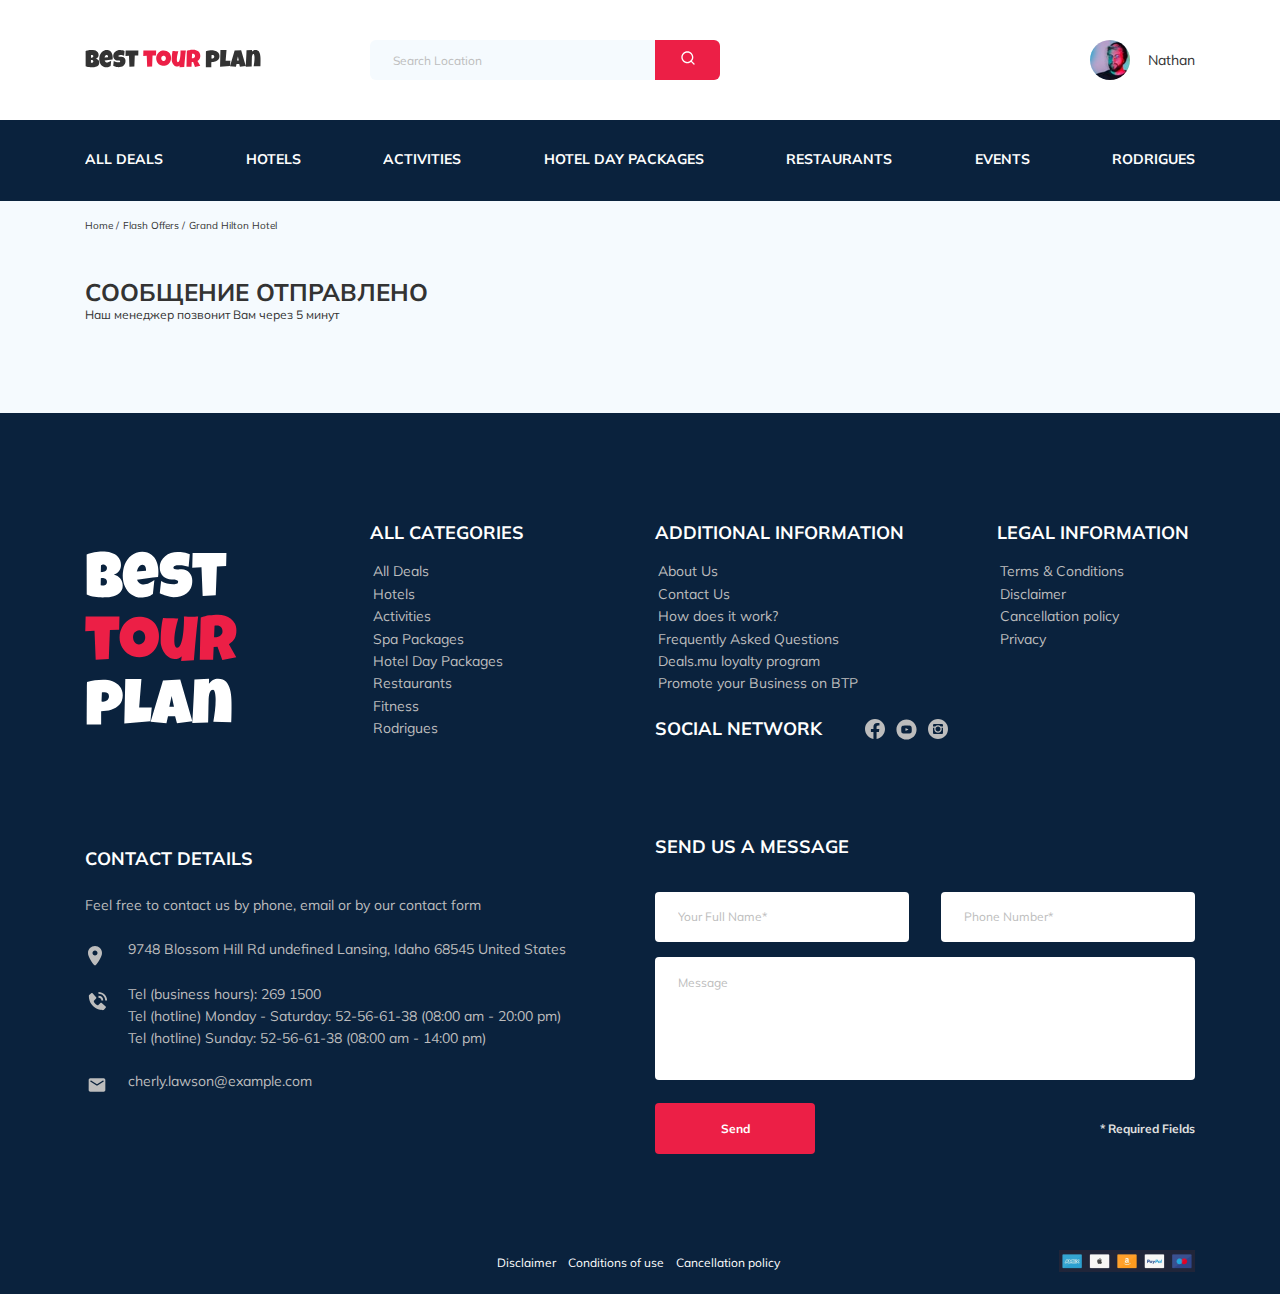
==== thankyou.html @ 739815f3 "fix: send" ====
<!DOCTYPE html>
<html lang="en">
  <head>
    <meta charset="UTF-8" />
    <meta http-equiv="X-UA-Compatible" content="IE=edge" />
    <meta name="viewport" content="width=device-width, initial-scale=1.0" />
    <title>Best Tour Plan - Hotel Booking</title>
    <link rel="shortcut icon" href="favicon.ico" type="image/x-icon" />
    <link rel="icon" href="favicon.ico" type="image/x-icon" />
    <link
      href="https://fonts.googleapis.com/css2?family=Mulish:wght@300;400;600;700&family=Nunito:wght@400;600;800&display=swap"
      rel="stylesheet"
    />
    <link rel="stylesheet" href="css/swiper-bundle.min.css" />
    <link rel="stylesheet" href="css/style.css" />
  </head>
  <body>
    <header class="navbar navbar--mobile--fixed">
      <div class="container">
        <div class="navbar-top">
          <a href="#" class="logo">
            <img src="img/horizontal-logo.svg" alt="Logo: Best Tour Plan" class="logo__image" />
          </a>

          <form action="#" class="search navbar__search navbar__search--mobile--hidden">
            <input type="text" class="search__input" placeholder="Search Location" />
            <button class="search__button">
              <img src="img/search.svg" alt="Icon: search" />
            </button>
          </form>

          <a href="#" class="user navbar__user navbar__user--mobile--hidden">
            <img src="img/user-avatar.jpeg" alt="Avatar: Nathan" class="user__avatar" />
            <span class="user__name">Nathan</span>
          </a>
          <!-- /.user -->
          <button class="menu-button navbar-top__menu-button">
            <span class="menu-button__line"></span>
            <span class="menu-button__line"></span>
            <span class="menu-button__line"></span>
          </button>
        </div>
        <!-- /.navbar-top -->
      </div>
      <!-- /.container -->
      <div class="navbar-button">
        <div class="container">
          <ul class="navbar-menu">
            <li class="navbar-menu__item navbar-menu__item--mobile--visible">
              <a href="#" class="user navbar__user navbar__user--mobile--visible">
                <img src="img/user-avatar.jpeg" alt="Avatar: Nathan" class="user__avatar" />
                <span class="user__name user__name--light">Nathan</span>
              </a>
            </li>
            <li class="navbar-menu__item navbar-menu__item--mobile--visible">
              <form action="#" class="search navbar__search navbar__search--mobile--visible">
                <input type="text" class="search__input" placeholder="Search Location" />
                <button class="search__button">
                  <img src="img/search.svg" alt="Icon: search" />
                </button>
              </form>
            </li>
            <li class="navbar-menu__item navbar-menu__item--link">
              <a href="#" class="navbar-menu__link">All Deals</a>
            </li>
            <li class="navbar-menu__item navbar-menu__item--link">
              <a href="#" class="navbar-menu__link">Hotels</a>
            </li>
            <li class="navbar-menu__item navbar-menu__item--link">
              <a href="#" class="navbar-menu__link">Activities</a>
            </li>
            <li class="navbar-menu__item navbar-menu__item--link">
              <a href="#" class="navbar-menu__link">Hotel Day Packages</a>
            </li>
            <li class="navbar-menu__item navbar-menu__item--link">
              <a href="#" class="navbar-menu__link">Restaurants</a>
            </li>
            <li class="navbar-menu__item navbar-menu__item--link">
              <a href="#" class="navbar-menu__link">Events</a>
            </li>
            <li class="navbar-menu__item navbar-menu__item--link">
              <a href="#" class="navbar-menu__link">Rodrigues</a>
            </li>
          </ul>
          <!-- /.navbar-menu -->
        </div>
        <!-- /.container -->
      </div>
      <!-- /.navbar-button -->
    </header>
    <nav class="breadcrumb">
      <div class="container">
        <ul class="breadcrumb-list">
          <li class="breadcrumb-list__item">
            <a href="#" class="breadcrumb-list__link">Home</a>
          </li>
          <li class="breadcrumb-list__item">
            <a href="#" class="breadcrumb-list__link"> Flash Offers</a>
          </li>
          <li class="breadcrumb-list__item">Grand Hilton Hotel</li>
        </ul>
      </div>
      <!-- /.container -->
    </nav>
    <!-- /.breadcrumb -->
    <section class="hotel">
      <div class="container">
        <div class="hotel-info">
          <div class="hotel-info__text">
            <div class="hotel-wrapper">
              <h1 class="hotel-name hotel-info__name">Сообщение отправлено</h1>
            </div>
            <p class="hotel-description hotel-info__description">Наш менеджер позвонит Вам через 5 минут</p>
          </div>
          <!-- /.hotel-info__text -->
        </div>
        <!-- /.hotel-info -->
      </div>
      <!-- /.container -->
    </section>
    <section class="footer">
      <div class="container">
        <div class="footer-wrapper">
          <img src="img/vertical-logo.svg" alt="Logo: Best Tour Plan" class="logo footer__logo" />
          <div class="footer__list footer__categories">
            <h3 class="footer__title">ALL CATEGORIES</h3>
            <ul class="footer__ul">
              <li class="footer__item"><a href="#" class="footer__link">All Deals</a></li>
              <li class="footer__item"><a href="#" class="footer__link">Hotels</a></li>
              <li class="footer__item"><a href="#" class="footer__link">Activities</a></li>
              <li class="footer__item"><a href="#" class="footer__link">Spa Packages</a></li>
              <li class="footer__item"><a href="#" class="footer__link">Hotel Day Packages</a></li>
              <li class="footer__item"><a href="#" class="footer__link">Restaurants</a></li>
              <li class="footer__item"><a href="#" class="footer__link">Fitness</a></li>
              <li class="footer__item"><a href="#" class="footer__link">Rodrigues</a></li>
            </ul>
          </div>
          <div class="footer__list footer__additional">
            <h3 class="footer__title">ADDITIONAL INFORMATION</h3>
            <ul class="footer__ul">
              <li class="footer__item"><a href="#" class="footer__link">About Us</a></li>
              <li class="footer__item"><a href="#" class="footer__link">Contact Us</a></li>
              <li class="footer__item"><a href="#" class="footer__link">How does it work?</a></li>
              <li class="footer__item"><a href="#" class="footer__link">Frequently Asked Questions</a></li>
              <li class="footer__item"><a href="#" class="footer__link">Deals.mu loyalty program</a></li>
              <li class="footer__item"><a href="#" class="footer__link">Promote your Business on BTP</a></li>
            </ul>
          </div>
          <!-- /.footer__list -->
          <div class="footer__social-network">
            <h3 class="footer__title footer__title--inline">Social Network</h3>
            <div class="footer__social-links">
              <a href="https://ru-ru.facebook.com/" target="_blank" rel="nofollow noopener" class="footer__social-icon"
                ><img src="img/facebook.svg" alt="Icon: facebook"
              /></a>
              <a href="https://www.youtube.com/" target="_blank" rel="nofollow noopener" class="footer__social-icon"
                ><img src="img/youtube.svg" alt="Icon: youtube"
              /></a>
              <a href="https://www.instagram.com/" target="_blank" rel="nofollow noopener" class="footer__social-icon"
                ><img src="img/instagram.svg" alt="Icon: instagram"
              /></a>
            </div>
            <!-- /.footer__social-links -->
          </div>
          <!-- /.footer__social-network -->
          <div class="footer__list footer__legal">
            <h3 class="footer__title">LEGAL INFORMATION</h3>
            <ul class="footer__ul">
              <li class="footer__item"><a href="#" class="footer__link">Terms & Conditions</a></li>
              <li class="footer__item"><a href="#" class="footer__link">Disclaimer</a></li>
              <li class="footer__item"><a href="#" class="footer__link">Cancellation policy</a></li>
              <li class="footer__item"><a href="#" class="footer__link">Privacy</a></li>
            </ul>
          </div>
          <!-- /.footer__list -->
          <div class="footer__contact-details">
            <h3 class="footer__title footer__title--details">Contact Details</h3>
            <p class="footer__text">Feel free to contact us by phone, email or by our contact form</p>
            <ul class="footer__ul">
              <li class="footer__item footer__item--mb-2">
                <div class="footer__icon-wrapper">
                  <img src="img/map-marker.svg" alt="Icon: map" class="footer__icon" />
                </div>
                9748 Blossom Hill Rd undefined Lansing, Idaho 68545 United States
              </li>
              <li class="footer__item footer__item--mb-2">
                <div class="footer__icon-wrapper">
                  <img src="img/contact-phone-call.svg" alt="Icon: contact-phone-call" class="footer__icon" />
                </div>
                Tel (business hours): <a href="tel:2691500" class="footer__contact-link">269 1500</a><br />
                Tel (hotline) Monday - Saturday:
                <a href="tel:52566138" class="footer__contact-link">52&#8209;56&#8209;61&#8209;38 </a
                >(08:00&nbsp;am&nbsp;&#8209;&nbsp;20:00&nbsp;pm)<br />
                Tel (hotline) Sunday: <a href="tel:52566138" class="footer__contact-link">52-56-61-38</a>
                (08:00&nbsp;am&nbsp;&#8209;&nbsp;14:00&nbsp;pm)
              </li>
              <li class="footer__item footer__item--mb-2 footer__item-email">
                <div class="footer__icon-wrapper">
                  <img src="img/email.svg" alt="Icon: email" class="footer__icon" />
                </div>
                <a href="mailto:cherly.lawson@example.com" class="footer__contact-link">cherly.lawson@example.com</a>
              </li>
            </ul>
          </div>
          <!-- /.footer__contact-details -->
          <div class="footer__contact-form">
            <h3 class="footer__title footer__title--mb-3">Send us a message</h3>
            <form action="#" class="footer__form">
              <input type="text" class="input footer__input" placeholder="Your Full Name*" />
              <input type="text" class="input footer__input" placeholder="Phone Number*" />
              <textarea class="footer__message" placeholder="Message"></textarea>
              <div class="footer__block">
                <button class="button footer__button" type="submit">Send</button>
                <span class="footer__info">* Required Fields</span>
              </div>
            </form>
          </div>
          <!-- /.footer__contact-form -->
        </div>
        <!-- /.footer-wrapper -->
        <div class="footer__bar">
          <ul class="footer__bar-list">
            <li class="footer__bar-item"><a href="#" class="footer__bar-link">Disclaimer</a></li>
            <li class="footer__bar-item"><a href="#" class="footer__bar-link">Conditions of use</a></li>
            <li class="footer__bar-item"><a href="#" class="footer__bar-link">Cancellation policy</a></li>
          </ul>
          <div class="footer__pay">
            <img src="img/pay.png" alt="" class="footer__pay-image" />
          </div>
        </div>
        <!-- /.footer__bar -->
      </div>
      <!-- /.container -->
    </section>
    <script src="js/swiper-bundle.min.js"></script>
    <!-- <script src="https://api-maps.yandex.ru/2.1/?lang=en_US"></script> -->
    <script src="js/jquery.min.js"></script>
    <script src="js/parallax.js"></script>
    <script src="js/main.js"></script>
  </body>
</html>
---- css/style.css ----
* {
  box-sizing: border-box;
}

body {
  font-family: 'Mulish', sans-serif;
  background-color: #F5FAFE;
  color: #333333;
}

.container {
  max-width: 1110px;
  margin: auto;
}

img {
  max-width: 100%;
}

button {
  cursor: pointer;
}

input, textarea {
  color: #333333;
}

input::placeholder, textarea::placeholder {
  color: #BDBDBD;
}

/*! normalize.css v8.0.1 | MIT License | github.com/necolas/normalize.css */
/* Document
   ========================================================================== */
/**
 * 1. Correct the line height in all browsers.
 * 2. Prevent adjustments of font size after orientation changes in iOS.
 */
html {
  line-height: 1.15;
  /* 1 */
  -webkit-text-size-adjust: 100%;
  /* 2 */
}

/* Sections
   ========================================================================== */
/**
 * Remove the margin in all browsers.
 */
body {
  margin: 0;
}

/**
 * Render the `main` element consistently in IE.
 */
main {
  display: block;
}

/**
 * Correct the font size and margin on `h1` elements within `section` and
 * `article` contexts in Chrome, Firefox, and Safari.
 */
h1 {
  font-size: 2em;
  margin: 0.67em 0;
}

/* Grouping content
   ========================================================================== */
/**
 * 1. Add the correct box sizing in Firefox.
 * 2. Show the overflow in Edge and IE.
 */
hr {
  box-sizing: content-box;
  /* 1 */
  height: 0;
  /* 1 */
  overflow: visible;
  /* 2 */
}

/**
 * 1. Correct the inheritance and scaling of font size in all browsers.
 * 2. Correct the odd `em` font sizing in all browsers.
 */
pre {
  font-family: monospace, monospace;
  /* 1 */
  font-size: 1em;
  /* 2 */
}

/* Text-level semantics
   ========================================================================== */
/**
 * Remove the gray background on active links in IE 10.
 */
a {
  background-color: transparent;
}

/**
 * 1. Remove the bottom border in Chrome 57-
 * 2. Add the correct text decoration in Chrome, Edge, IE, Opera, and Safari.
 */
abbr[title] {
  border-bottom: none;
  /* 1 */
  text-decoration: underline;
  /* 2 */
  text-decoration: underline dotted;
  /* 2 */
}

/**
 * Add the correct font weight in Chrome, Edge, and Safari.
 */
b,
strong {
  font-weight: bolder;
}

/**
 * 1. Correct the inheritance and scaling of font size in all browsers.
 * 2. Correct the odd `em` font sizing in all browsers.
 */
code,
kbd,
samp {
  font-family: monospace, monospace;
  /* 1 */
  font-size: 1em;
  /* 2 */
}

/**
 * Add the correct font size in all browsers.
 */
small {
  font-size: 80%;
}

/**
 * Prevent `sub` and `sup` elements from affecting the line height in
 * all browsers.
 */
sub,
sup {
  font-size: 75%;
  line-height: 0;
  position: relative;
  vertical-align: baseline;
}

sub {
  bottom: -0.25em;
}

sup {
  top: -0.5em;
}

/* Embedded content
   ========================================================================== */
/**
 * Remove the border on images inside links in IE 10.
 */
img {
  border-style: none;
}

/* Forms
   ========================================================================== */
/**
 * 1. Change the font styles in all browsers.
 * 2. Remove the margin in Firefox and Safari.
 */
button,
input,
optgroup,
select,
textarea {
  font-family: inherit;
  /* 1 */
  font-size: 100%;
  /* 1 */
  line-height: 1.15;
  /* 1 */
  margin: 0;
  /* 2 */
}

/**
 * Show the overflow in IE.
 * 1. Show the overflow in Edge.
 */
button,
input {
  /* 1 */
  overflow: visible;
}

/**
 * Remove the inheritance of text transform in Edge, Firefox, and IE.
 * 1. Remove the inheritance of text transform in Firefox.
 */
button,
select {
  /* 1 */
  text-transform: none;
}

/**
 * Correct the inability to style clickable types in iOS and Safari.
 */
button,
[type="button"],
[type="reset"],
[type="submit"] {
  -webkit-appearance: button;
}

/**
 * Remove the inner border and padding in Firefox.
 */
button::-moz-focus-inner,
[type="button"]::-moz-focus-inner,
[type="reset"]::-moz-focus-inner,
[type="submit"]::-moz-focus-inner {
  border-style: none;
  padding: 0;
}

/**
 * Restore the focus styles unset by the previous rule.
 */
button:-moz-focusring,
[type="button"]:-moz-focusring,
[type="reset"]:-moz-focusring,
[type="submit"]:-moz-focusring {
  outline: 1px dotted ButtonText;
}

/**
 * Correct the padding in Firefox.
 */
fieldset {
  padding: 0.35em 0.75em 0.625em;
}

/**
 * 1. Correct the text wrapping in Edge and IE.
 * 2. Correct the color inheritance from `fieldset` elements in IE.
 * 3. Remove the padding so developers are not caught out when they zero out
 *    `fieldset` elements in all browsers.
 */
legend {
  box-sizing: border-box;
  /* 1 */
  color: inherit;
  /* 2 */
  display: table;
  /* 1 */
  max-width: 100%;
  /* 1 */
  padding: 0;
  /* 3 */
  white-space: normal;
  /* 1 */
}

/**
 * Add the correct vertical alignment in Chrome, Firefox, and Opera.
 */
progress {
  vertical-align: baseline;
}

/**
 * Remove the default vertical scrollbar in IE 10+.
 */
textarea {
  overflow: auto;
}

/**
 * 1. Add the correct box sizing in IE 10.
 * 2. Remove the padding in IE 10.
 */
[type="checkbox"],
[type="radio"] {
  box-sizing: border-box;
  /* 1 */
  padding: 0;
  /* 2 */
}

/**
 * Correct the cursor style of increment and decrement buttons in Chrome.
 */
[type="number"]::-webkit-inner-spin-button,
[type="number"]::-webkit-outer-spin-button {
  height: auto;
}

/**
 * 1. Correct the odd appearance in Chrome and Safari.
 * 2. Correct the outline style in Safari.
 */
[type="search"] {
  -webkit-appearance: textfield;
  /* 1 */
  outline-offset: -2px;
  /* 2 */
}

/**
 * Remove the inner padding in Chrome and Safari on macOS.
 */
[type="search"]::-webkit-search-decoration {
  -webkit-appearance: none;
}

/**
 * 1. Correct the inability to style clickable types in iOS and Safari.
 * 2. Change font properties to `inherit` in Safari.
 */
::-webkit-file-upload-button {
  -webkit-appearance: button;
  /* 1 */
  font: inherit;
  /* 2 */
}

/* Interactive
   ========================================================================== */
/*
 * Add the correct display in Edge, IE 10+, and Firefox.
 */
details {
  display: block;
}

/*
 * Add the correct display in all browsers.
 */
summary {
  display: list-item;
}

/* Misc
   ========================================================================== */
/**
 * Add the correct display in IE 10+.
 */
template {
  display: none;
}

/**
 * Add the correct display in IE 10.
 */
[hidden] {
  display: none;
}

.navbar {
  background-color: #ffffff;
}

.navbar-top {
  display: flex;
  align-items: center;
  justify-content: space-between;
  padding-top: 40px;
  padding-bottom: 40px;
}

.navbar-top__menu-button {
  display: none;
}

.navbar__search {
  margin-right: auto;
  margin-left: 108px;
}

.navbar-button {
  background-color: #0A223D;
}

.navbar-menu {
  list-style-type: none;
  margin: 0;
  padding: 31px 0;
  display: flex;
  align-items: center;
  justify-content: space-between;
  color: #fff;
}

.navbar-menu__link {
  position: relative;
  color: inherit;
  text-decoration: none;
  text-transform: uppercase;
  font-size: 14px;
  line-height: 18px;
  font-weight: 700;
}

.navbar-menu__item--mobile--visible {
  display: none;
}

.logo {
  width: 177px;
}

.search {
  display: flex;
  position: relative;
  overflow: hidden;
  border-radius: 6px;
  height: 40px;
}

.search__input {
  width: 350px;
  height: 100%;
  padding-left: 23px;
  padding-right: 75px;
  background-color: #F5FAFE;
  border: none;
  font-size: 12px;
  line-height: 15px;
  outline: none;
}

.search__button {
  position: absolute;
  top: 0;
  right: 0;
  width: 65px;
  height: 100%;
  border: none;
  background-color: #EC1F46;
  cursor: pointer;
}

.user {
  display: flex;
  align-items: center;
  text-decoration: none;
}

.user__avatar {
  width: 40px;
  height: 40px;
  border-radius: 50%;
  object-fit: cover;
}

.user__name {
  margin-left: 18px;
  font-size: 14px;
  line-height: 18px;
  color: #333333;
}

.navbar__user--mobile--visible, .navbar__search--mobile--visible {
  display: none;
}

.breadcrumb-list {
  display: flex;
  align-items: center;
  padding: 18px 0;
  margin: 0;
  list-style: none;
}

.breadcrumb-list__item {
  font-size: 10px;
  line-height: 13px;
  font-weight: 400;
}

.breadcrumb-list__item:not(:last-child)::after {
  content: '/';
  margin-right: 4px;
}

.breadcrumb-list__link {
  text-decoration: none;
  color: inherit;
}

.hotel {
  padding-top: 23px;
  padding-bottom: 71px;
}

.hotel-info {
  display: flex;
  align-items: center;
  justify-content: space-between;
  padding-bottom: 20px;
}

.hotel-info__offer {
  margin-left: 14px;
  margin-top: 4px;
}

.hotel-info__name {
  margin-top: 4px;
  margin-bottom: 0;
}

.hotel-info__description {
  margin: 0;
}

.hotel-name {
  font-size: 24px;
  font-weight: 700;
  line-height: 30px;
  text-transform: uppercase;
}

.hotel-wrapper {
  display: flex;
  flex-wrap: wrap;
  align-items: center;
}

.hotel-description {
  font-size: 12px;
  font-weight: 400;
  line-height: 15px;
}

.hotel__slider {
  margin-left: 0;
  margin-right: 30px;
}

.hotel-slider {
  width: 728px;
  height: 450px;
  position: relative;
  border-radius: 8px;
}

.hotel-slider::after {
  content: '';
  position: absolute;
  width: 100%;
  height: 100%;
  top: 0;
  right: 0;
  bottom: 0;
  left: 0;
  background: linear-gradient(180deg, rgba(0, 122, 223, 0.48) 0%, rgba(255, 255, 255, 0.128) 100%);
  z-index: 10;
}

.hotel-slider__img {
  width: 100%;
  height: 100%;
  object-fit: cover;
}

.hotel-slider__button {
  position: absolute;
  top: 50%;
  transform: translateY(-50%);
  z-index: 99;
  width: 30px;
  height: 30px;
  border: none;
  outline: none;
  background-repeat: no-repeat;
  background-position: center;
  background-size: 10px;
  background-color: transparent;
}

.hotel-slider__button--next {
  right: 18px;
  background-image: url(../img/arrow-next.svg);
}

.hotel-slider__button--prev {
  left: 16px;
  background-image: url(../img/arrow-prev.svg);
}

.hotel-grid {
  display: flex;
  justify-content: space-between;
}

.hotel-right {
  display: flex;
  flex-direction: column;
  justify-content: space-between;
}

.stars {
  flex-basis: 100%;
  display: flex;
  justify-content: flex-start;
}

.stars__img {
  margin: 0 1px;
}

.offer {
  font-size: 10px;
  font-weight: 600;
  line-height: 13px;
  padding: 4px 9px;
  background-color: #EC1F46;
  color: #fff;
  border-radius: 3px;
}

.rating {
  max-width: 65px;
  min-height: 45px;
  text-align: center;
  color: #fff;
  background-color: #EC1F46;
  border-radius: 4px;
}

.rating__text {
  font-size: 8px;
  font-weight: 600;
  line-height: 10px;
}

.rating__counter {
  font-size: 14px;
  font-weight: 700;
  line-height: 18px;
}

.rating__counter-mini {
  font-size: 10px;
  line-height: 13px;
}

.booking {
  background-color: #0A223D;
  color: #fff;
  font-family: 'Nunito', sans-serif;
  border-radius: 8px;
  width: 350px;
  min-height: 210px;
  padding: 31px 29px 26px 26px;
}

.booking__info {
  display: flex;
  justify-content: space-between;
  margin-bottom: 6px;
}

.booking__price {
  display: flex;
  flex-direction: column;
}

.booking__start {
  font-weight: 400;
  font-size: 10px;
  line-height: 14px;
}

.booking__pricetag {
  font-weight: 800;
  font-size: 24px;
  line-height: 31px;
}

.booking__per-room {
  font-weight: 400;
  font-size: 12px;
  line-height: 17px;
}

.booking__room {
  margin-top: 5px;
}

.booking__text {
  display: flex;
  align-items: center;
  justify-content: space-between;
  margin-bottom: 8px;
  font-weight: 400;
  font-size: 12px;
  line-height: 16px;
}

.booking__description {
  margin-left: 9px;
}

.booking__call-center {
  display: flex;
  align-items: center;
  justify-content: space-between;
  margin-bottom: 17px;
}

.booking__heading {
  font-weight: 600;
  font-size: 18px;
  line-height: 25px;
}

.booking__number {
  display: flex;
  align-items: center;
  justify-content: space-between;
  text-decoration: none;
  color: inherit;
  font-weight: 600;
  font-size: 18px;
  line-height: 25px;
}

.booking__num {
  margin-left: 8px;
}

.booking__button {
  width: 100%;
  min-height: 45px;
  font-weight: 600;
  font-size: 14px;
  line-height: 19px;
  border-radius: 4px;
  background-color: #EC1F46;
  border: none;
  color: #fff;
  cursor: pointer;
}

.map {
  width: 347px;
  height: 213px;
  border-radius: 10px;
  overflow: hidden;
}

.packages {
  padding: 40px 0 70px 0;
}

.packages__title {
  font-weight: 700;
  font-size: 36px;
  line-height: 45px;
  text-align: center;
  text-transform: uppercase;
  margin-top: 0;
  margin-bottom: 66px;
}

.grid-container {
  display: grid;
  grid-gap: 30px;
  grid-template-columns: repeat(3, 1fr);
}

.packages-card {
  position: relative;
  background-color: #0A223D;
  color: #fff;
  border-radius: 8px;
  overflow: hidden;
  max-height: 500px;
}

.packages-card--first {
  grid-column: span 2;
  display: flex;
}

.packages-card__offer {
  position: absolute;
  top: 27px;
  left: 0;
  font-weight: 600;
  font-size: 12px;
  line-height: 15px;
  background-color: #EC1F46;
  padding: 8px 22px 7px 11px;
  border-top-left-radius: 0;
  border-bottom-left-radius: 0;
  border-top-right-radius: 4px;
  border-bottom-right-radius: 4px;
}

.packages-card__offer--text {
  font-size: 8px;
  line-height: 10px;
  padding: 4px 9px;
}

.packages-card__picture--first {
  width: 50%;
  flex-shrink: 0;
}

.packages-card__image {
  width: 100%;
  height: 250px;
  object-fit: cover;
}

.packages-card__image--first {
  height: 100%;
}

.reserve {
  padding: 29px 21px 25px 32px;
}

.reserve--first {
  padding: 40px 21px 30px 44px;
}

.reserve__rating {
  display: table;
}

.reserve__title {
  font-weight: 700;
  font-size: 18px;
  line-height: 23px;
}

.reserve__info {
  font-weight: 400;
  font-size: 14px;
  line-height: 160.6%;
  margin-top: 26px;
  margin-bottom: 41px;
  max-height: 165px;
  overflow-y: auto;
}

.reserve__text {
  margin-top: 17px;
}

.reserve__place {
  margin-bottom: 8px;
}

.reserve__description {
  font-weight: 400;
  font-size: 12px;
  line-height: 15px;
  margin-left: 12px;
}

.reserve__order {
  display: flex;
  justify-content: space-between;
  margin-top: 24px;
}

.reserve__order--first {
  margin-top: 37px;
}

.reserve__price {
  display: flex;
  flex-direction: column;
}

.reserve__price-old {
  font-weight: 400;
  font-size: 14px;
  line-height: 18px;
  text-decoration: line-through;
  margin-bottom: 5px;
}

.reserve__price-new {
  font-weight: 700;
  font-size: 24px;
  line-height: 30px;
}

.reserve__button {
  font-family: 'Nunito', sans-serif;
  font-weight: 600;
  font-size: 14px;
  line-height: 19px;
  color: #fff;
  padding: 11px 27px 10px 26px;
  border: none;
  background-color: #EC1F46;
  border-radius: 4px;
  margin-top: 18px;
}

.rating-img {
  margin: 1px;
}

.newsletter {
  position: relative;
  padding: 80px 0 66px 0;
  min-height: 260px;
  background-repeat: no-repeat;
  background-size: cover;
}

.newsletter:before {
  content: '';
  position: absolute;
  top: 0;
  left: 0;
  right: 0;
  bottom: 0;
  width: 100%;
  height: 100%;
  background-color: rgba(10, 34, 61, 0.8);
}

.newsletter-wrapper {
  position: relative;
  display: flex;
  align-items: center;
  justify-content: space-between;
  max-width: 731px;
  margin: auto;
}

.newsletter-title {
  display: flex;
  flex-direction: column;
  color: #fff;
  font-weight: 300;
  font-size: 24px;
  line-height: 30px;
}

.newsletter-title__strong {
  font-weight: 600;
  font-size: 36px;
  line-height: 45px;
  text-transform: uppercase;
}

.subscribe {
  position: relative;
  min-width: 350px;
  height: 55px;
  border-radius: 4px;
  overflow: hidden;
}

.subscribe__input {
  position: absolute;
  width: 100%;
  height: 100%;
  border: none;
  padding-left: 33px;
  padding-right: 75px;
  font-weight: 300;
  font-size: 14px;
  line-height: 18px;
}

.subscribe__button {
  position: absolute;
  min-width: 65px;
  right: 0;
  top: 0;
  height: 100%;
  border: none;
  background-color: #EC1F46;
  color: #fff;
  font-weight: bold;
  font-size: 12px;
  line-height: 15px;
}

.reviews {
  padding: 40px 0 70px 0;
}

.reviews__title {
  font-weight: 700;
  font-size: 36px;
  line-height: 45px;
  text-align: center;
  text-transform: uppercase;
  margin-top: 0;
  margin-bottom: 70px;
}

.reviews-slider__item {
  position: relative;
  display: flex;
  flex-direction: column;
  align-items: center;
  max-width: 730px;
  margin: 45px auto 0;
  background-color: #fff;
  border-radius: 8px;
  padding: 0 60px 30px 64px;
}

.reviews-slider__item::before {
  content: '';
  position: absolute;
  left: 64px;
  top: 13px;
  width: 70px;
  height: 47px;
  background-image: url(../img/quote-left.svg);
  background-repeat: no-repeat;
}

.reviews-slider__item::after {
  content: '';
  position: absolute;
  right: 60px;
  top: 118px;
  width: 70px;
  height: 47px;
  background-image: url(../img/quote-right.svg);
  background-repeat: no-repeat;
}

.reviews-slider__button {
  position: absolute;
  top: 46%;
  transform: translateY(-50%);
  width: 30px;
  height: 30px;
  background-repeat: no-repeat;
  background-size: 32px;
  background-position: center;
  border: none;
  outline: none;
  background-color: transparent;
  cursor: pointer;
  z-index: 99;
}

.reviews-slider__button--prev {
  background-image: url(../img/arrow-prev-secondary.svg);
  left: 18px;
}

.reviews-slider__button--next {
  background-image: url(../img/arrow-next-secondary.svg);
  right: 18px;
}

.reviews-slider__profile {
  display: flex;
  flex-direction: column;
  align-items: center;
  margin-top: -45px;
  margin-bottom: 32px;
}

.reviews-slider__avatar {
  width: 90px;
  height: 90px;
  border-radius: 50%;
  object-fit: cover;
}

.reviews-slider__username {
  font-weight: 700;
  font-size: 12px;
  line-height: 15px;
  color: #EC1F46;
  margin-top: 10px;
  margin-bottom: 10px;
}

.reviews-slider__date {
  font-size: 10px;
  line-height: 13px;
  color: #000;
  margin-bottom: 4px;
}

.reviews-slider__text {
  max-height: 120px;
  max-width: 537px;
  font-size: 12px;
  line-height: 160%;
  text-align: justify;
  margin: auto;
  overflow-y: auto;
}

.reviews-slider__rating {
  display: flex;
  align-items: center;
}

.reviews .rating-img {
  margin: 0 1px;
}

.activities {
  padding: 40px 0 98px 0;
}

.activities__title {
  font-weight: 700;
  font-size: 24px;
  line-height: 30px;
  text-transform: uppercase;
  color: #000000;
  margin-bottom: 57px;
}

.activities-wrapper {
  display: flex;
  justify-content: space-between;
}

.card {
  position: relative;
  display: flex;
  flex-direction: column;
  align-items: flex-start;
  padding: 24px 26px;
  width: 255px;
  height: 255px;
  border-radius: 6px;
  overflow: hidden;
}

.card::before {
  content: '';
  position: absolute;
  left: 0;
  right: 0;
  top: 0;
  bottom: 0;
  background: linear-gradient(179.83deg, rgba(196, 196, 196, 0) 35.34%, #0A223D 99.85%);
  z-index: -1;
}

.card__image {
  position: absolute;
  left: 0;
  right: 0;
  top: 0;
  bottom: 0;
  width: 100%;
  height: 100%;
  object-fit: cover;
  z-index: -2;
}

.card__title {
  max-width: 200px;
  margin-top: auto;
  margin-bottom: 18px;
  font-weight: 700;
  font-size: 16px;
  line-height: 20px;
  color: #fff;
}

.card__button {
  font-family: 'Nunito', sans-serif;
  font-weight: 600;
  font-size: 12px;
  line-height: 16px;
  color: #fff;
  padding: 7px 22px;
  border: none;
  background-color: #EC1F46;
  border-radius: 4px;
}

.footer {
  background-color: #0A223D;
  color: #fff;
  padding-top: 108px;
  padding-bottom: 12px;
}

.footer-wrapper {
  display: grid;
  grid-template-columns: repeat(4, minmax(min-content, 1fr));
  grid-column-gap: 30px;
  grid-row-gap: 20px;
  grid-auto-rows: minmax(40px, min-content);
  align-items: start;
}

.footer__logo {
  width: 152px;
  align-self: center;
  grid-row: 1 / 3;
}

.footer__categories {
  grid-row: 1 / 4;
}

.footer__social-links {
  display: flex;
  align-items: center;
  min-width: 83px;
  justify-content: space-between;
  margin-top: 2px;
}

.footer__social-network {
  display: flex;
  align-items: start;
  grid-row: 2 / 4;
  grid-column: span 2;
  margin-top: 2px;
}

.footer__legal {
  justify-self: end;
  margin-right: 6px;
}

.footer__contact-details {
  grid-column: span 2;
  margin-top: 12px;
}

.footer__contact-form {
  grid-column: span 2;
}

.footer__form {
  display: flex;
  align-items: baseline;
  justify-content: space-between;
  flex-wrap: wrap;
}

.footer__title {
  font-weight: 700;
  font-size: 18px;
  line-height: 23px;
  text-transform: uppercase;
  margin: 0 0 16px 0;
}

.footer__title--inline {
  margin: 0 43px 0 0;
}

.footer__title--mb-3 {
  margin-bottom: 34px;
}

.footer__title--details {
  margin-bottom: 24px;
}

.footer__ul {
  padding: 0;
  margin: 0;
  list-style: none;
  margin-left: 3px;
}

.footer__item {
  display: flex;
  align-items: flex-start;
  font-weight: 400;
  font-size: 14px;
  line-height: 160%;
  color: #bdbdbd;
}

.footer__item--mb-2 {
  margin-bottom: 10px;
}

.footer__item-email {
  position: relative;
  top: 10px;
}

.footer__icon {
  margin-top: 3px;
}

.footer__icon-wrapper {
  min-width: 40px;
  margin-top: 5px;
}

.footer__text {
  font-weight: 400;
  font-size: 14px;
  line-height: 160%;
  color: #bdbdbd;
  margin-bottom: 22px;
}

.footer__link {
  text-decoration: none;
  color: #bdbdbd;
}

.footer__contact-link {
  display: contents;
  text-decoration: none;
  color: inherit;
}

.footer__input {
  font-weight: 400;
  font-size: 12px;
  line-height: 15px;
  background-color: #fff;
  border-radius: 4px;
  border: none;
  padding: 0 23px;
  height: 50px;
  margin-bottom: 15px;
  flex-basis: 47%;
  outline: none;
}

.footer__message {
  font-weight: 400;
  font-size: 12px;
  line-height: 15px;
  background-color: #fff;
  border-radius: 4px;
  flex-basis: 100%;
  min-height: 123px;
  overflow-y: auto;
  resize: none;
  padding: 18px 23px;
  border: none;
  outline: none;
  margin-bottom: 23px;
}

.footer__block {
  display: flex;
  justify-content: space-between;
  align-items: center;
  width: 100%;
}

.footer__button {
  min-width: 160px;
  min-height: 50px;
  padding: 18px;
  font-weight: 700;
  font-size: 12px;
  line-height: 15px;
  color: #fff;
  background-color: #EC1F46;
  border-radius: 4px;
  border: none;
}

.footer__info {
  font-weight: 700;
  font-size: 12px;
  line-height: 15px;
  color: #E0E0E0;
}

.footer__bar {
  display: flex;
  align-items: center;
  justify-content: flex-end;
  margin-top: 89px;
}

.footer__bar-list {
  display: flex;
  list-style: none;
  font-weight: 400;
  font-size: 12px;
  line-height: 15px;
  margin-right: 273px;
  padding: 0;
}

.footer__bar-item {
  padding: 0 6px;
}

.footer__bar-item:first-child {
  padding-left: 0;
}

.footer__bar-link {
  text-decoration: none;
  color: #fff;
}

.footer__pay-image {
  width: 100%;
  height: 100%;
  object-fit: cover;
}

@media (max-width: 1200px) {
  .container {
    max-width: 960px;
  }
  .hotel-slider {
    width: 600px;
  }
  .card {
    width: 230px;
    height: 230px;
  }
  .packages-card__picture--first {
    max-height: 510px;
  }
  .footer__input {
    flex-basis: 100%;
  }
}

@media (max-width: 992px) {
  .container,
  .newsletter-wrapper {
    max-width: 700px;
  }
  .logo {
    width: 132px;
  }
  .navbar-top {
    padding-top: 30px;
    padding-bottom: 30px;
  }
  .navbar__search {
    margin-right: auto;
    margin-left: 48px;
  }
  .navbar-menu {
    padding-top: 19px;
    padding-bottom: 22px;
    margin-right: 14px;
    margin-left: 14px;
  }
  .navbar-menu__link {
    font-size: 12px;
    line-height: 15px;
  }
  .search__input {
    width: 340px;
  }
  .hotel {
    padding-top: 25px;
    padding-bottom: 58px;
  }
  .hotel-grid {
    flex-direction: column;
  }
  .hotel-slider {
    width: 100%;
    margin-bottom: 30px;
  }
  .hotel-right {
    flex-direction: row;
  }
  .booking {
    width: 340px;
    padding-right: 22px;
    padding-left: 23px;
  }
  .booking__room {
    margin-top: 2px;
  }
  .map {
    width: 340px;
  }
  .packages {
    padding-top: 40px;
  }
  .packages__title {
    font-size: 30px;
    line-height: 38px;
    margin-bottom: 50px;
  }
  .newsletter {
    padding: 73px 0 72px 0;
  }
  .reviews {
    padding-top: 40px;
  }
  .reviews__title {
    font-size: 30px;
    line-height: 38px;
    margin-bottom: 50px;
  }
  .reviews-slider__item {
    max-width: 580px;
  }
  .reviews-slider__button {
    top: 50%;
  }
  .reviews-slider__button--prev {
    left: 0;
  }
  .reviews-slider__button--next {
    right: 0;
  }
  .reviews-slider__text {
    max-height: 134px;
    overflow-y: auto;
  }
  .activities {
    padding-top: 30px;
    padding-bottom: 50px;
  }
  .activities-wrapper {
    flex-wrap: wrap;
  }
  .activities__card {
    margin-bottom: 20px;
  }
  .card {
    width: 339px;
    height: 255px;
  }
  .grid-container {
    grid-template-columns: repeat(2, 1fr);
  }
  .footer {
    padding-top: 72px;
    padding-bottom: 20px;
  }
  .footer-wrapper {
    grid-template-columns: 172px 287px 53px minmax(min-content, 1fr);
    grid-row-gap: 49px;
    grid-column-gap: 13px;
  }
  .footer__input {
    flex-basis: 47%;
  }
  .footer__logo {
    width: 96px;
    grid-row: 1 / 2;
    grid-column: 1;
  }
  .footer__social-network {
    grid-row: 1 /2;
    grid-column: span 2;
    align-self: center;
    margin-top: 15px;
    margin-left: 3px;
  }
  .footer__categories {
    grid-row: 2 / 3;
    grid-column: 1;
  }
  .footer__legal {
    grid-column: span 2;
    margin-left: 6px;
    margin-right: 0;
  }
  .footer__additional {
    grid-column: 2;
    margin-left: 15px;
  }
  .footer__contact-details {
    grid-row: 3;
    grid-column: span 5;
    margin-top: 13px;
  }
  .footer__contact-form {
    grid-row: 4;
    grid-column: span 3;
  }
  .footer__title--details {
    margin-bottom: 23px;
  }
  .footer__item--mb-2 {
    margin-bottom: 15px;
    margin-left: 4px;
  }
  .footer__item-email {
    position: relative;
    top: 5px;
  }
  .footer__icon {
    margin-top: 5px;
  }
  .footer__icon-wrapper {
    margin-top: 0;
  }
  .footer__message {
    margin-bottom: 22px;
  }
  .footer__bar {
    justify-content: space-between;
    margin-top: 50px;
  }
  .footer__bar-list {
    margin-right: 0;
  }
}

@media (max-width: 767px) {
  .container {
    max-width: 576px;
    width: 92%;
  }
  body {
    padding-top: 78px;
  }
  .navbar--mobile--fixed {
    position: fixed;
    left: 0;
    top: 0;
    right: 0;
    z-index: 99;
  }
  .navbar__user--mobile--hidden, .navbar__search--mobile--hidden {
    display: none;
  }
  .navbar__user--mobile--visible, .navbar__search--mobile--visible {
    display: flex;
  }
  .navbar__user {
    flex-direction: column;
    justify-content: center;
  }
  .navbar-button {
    display: none;
    position: fixed;
    left: 0;
    right: 0;
    bottom: 0;
    top: 78px;
    padding-top: 30px;
  }
  .navbar-button--visible {
    display: block;
    overflow-y: scroll;
  }
  .navbar-menu {
    flex-direction: column;
    max-height: 470px;
  }
  .navbar-menu__item {
    margin-bottom: 20px;
  }
  .navbar-menu__item--mobile--visible {
    display: block;
  }
  .navbar-top__menu-button {
    display: flex;
    margin-top: 4px;
  }
  .menu-button {
    display: flex;
    width: 16px;
    height: 11px;
    padding: 0;
    align-items: center;
    justify-content: space-between;
    flex-direction: column;
    border: none;
    background-color: #fff;
    cursor: pointer;
  }
  .menu-button__line {
    width: 16px;
    height: 1px;
    background-color: #333333;
  }
  .user__name {
    margin-bottom: 11px;
  }
  .user__name--light {
    color: #fff;
    margin-left: 0;
    margin-top: 10px;
  }
  .stars {
    flex-basis: auto;
  }
  .hotel-name {
    flex-basis: 100%;
  }
  .hotel-wrapper {
    justify-content: space-between;
  }
  .hotel-info__text {
    width: 100%;
  }
  .hotel-info__name {
    margin-top: 10px;
    margin-bottom: 0;
  }
  .hotel-info__rating {
    display: none;
  }
  .hotel-info__offer {
    order: -1;
    margin-left: 0;
  }
  .hotel-slider {
    height: 350px;
  }
  .hotel-right {
    flex-direction: column;
    min-height: 450px;
  }
  .booking {
    width: 100%;
  }
  .map {
    width: 100%;
  }
  .map__iframe {
    width: 100%;
  }
  .grid-container {
    grid-template-columns: repeat(1, 1fr);
  }
  .packages-card {
    width: 100%;
    min-height: 760px;
  }
  .packages-card--first {
    grid-column: 1;
    display: flex;
    flex-direction: column;
    height: 100%;
    min-height: 943px;
  }
  .packages-card__picture--first {
    width: 100%;
  }
  .packages-card__image {
    height: 500px;
  }
  .newsletter-wrapper {
    max-width: 576px;
    width: 92%;
    flex-direction: column;
    align-items: flex-start;
  }
  .reviews-slider__item {
    padding: 0 30px 30px;
  }
  .reviews-slider__item::after, .reviews-slider__item::before {
    display: none;
  }
  .reviews-slider__button {
    top: 32px;
  }
  .reviews-slider__button--prev {
    left: 50%;
    margin-left: -65px;
    transform: translate(-50%, 0);
  }
  .reviews-slider__button--next {
    right: 50%;
    margin-right: -65px;
    transform: translate(50%, 0);
  }
  .card {
    width: 49%;
    height: 255px;
  }
  .footer-wrapper {
    grid-template-columns: 1fr;
  }
  .footer__logo {
    grid-row: 1;
    grid-column: 1;
  }
  .footer__social-network {
    grid-row: 2;
    grid-column: 1;
  }
  .footer__additional {
    grid-row: 4;
    grid-column: 1;
    margin-left: 0;
  }
  .footer__categories {
    grid-row: 5;
    grid-column: 1;
  }
  .footer__legal {
    justify-self: start;
    grid-row: 3;
    grid-column: 1;
    margin-left: 0;
  }
  .footer__contact-details {
    grid-row: 6;
    grid-column: 1;
  }
  .footer__contact-form {
    grid-row: 7;
    grid-column: 1;
  }
  .footer__input {
    flex-basis: 100%;
  }
}

@media (max-width: 576px) {
  .logo {
    width: 99px;
  }
  .packages {
    padding: 35px 0 60px 0;
  }
  .packages__title {
    font-size: 24px;
    margin-bottom: 30px;
  }
  .packages-card {
    min-height: 688px;
  }
  .packages-card--first {
    min-height: 890px;
  }
  .packages-card__image {
    height: 430px;
  }
  .reviews__title {
    font-size: 24px;
  }
  .reviews-slider__text {
    max-height: 145px;
    overflow-y: auto;
  }
}

@media (max-width: 480px) {
  .container {
    max-width: 88%;
  }
  .navbar-button {
    top: 70px;
    padding-top: 20px;
  }
  .navbar-menu {
    min-height: 360px;
    padding-top: 11px;
  }
  .navbar-menu__item--link {
    margin-bottom: 16px;
  }
  .navbar__search {
    width: 245px;
    margin-left: 0px;
    margin-bottom: 17px;
  }
  .navbar-top {
    padding-top: 22px;
    padding-bottom: 30px;
  }
  .user__name {
    margin-bottom: 7px;
  }
  .breadcrumb-list {
    padding-top: 26px;
    padding-bottom: 15px;
  }
  .hotel {
    padding-top: 2px;
    padding-bottom: 44px;
  }
  .hotel-info {
    padding-bottom: 39px;
  }
  .hotel-info__stars {
    margin-top: 5px;
    margin-right: 15px;
  }
  .hotel-info__offer {
    margin-top: 6px;
    margin-left: 2px;
  }
  .hotel-slider {
    height: 179px;
    margin-bottom: 20px;
  }
  .hotel-right {
    min-height: 400px;
  }
  .booking {
    padding-top: 29px;
  }
  .booking__pricetag {
    line-height: 35px;
  }
  .booking__per-room {
    line-height: 9px;
  }
  .booking__room {
    margin-top: 4px;
  }
  .booking__call-center {
    margin-top: 12px;
    margin-bottom: 17px;
  }
  .booking__number {
    margin-right: 5px;
  }
  .map {
    height: 173px;
  }
  .packages-card {
    min-height: 605px;
  }
  .packages-card--first {
    min-height: 833px;
  }
  .packages-card__image {
    height: 350px;
  }
  .reserve__info {
    max-height: 230px;
    overflow-y: auto;
  }
  .reserve__price-new {
    font-size: 20px;
  }
  .newsletter {
    padding-top: 59px;
    padding-bottom: 83px;
  }
  .newsletter__wrapper {
    margin-left: 20px;
  }
  .newsletter-title {
    font-size: 20px;
    line-height: 25px;
  }
  .newsletter-title__strong {
    font-size: 30px;
    line-height: 46px;
  }
  .subscribe {
    min-width: 280px;
    margin-top: 18px;
  }
  .subscribe__input {
    padding-left: 19px;
  }
  .reviews {
    padding-top: 40px;
  }
  .reviews__title {
    max-width: 245px;
    font-size: 18px;
    line-height: 23px;
    margin: auto;
    margin-bottom: 43px;
  }
  .reviews-slider__button {
    top: 31px;
  }
  .reviews-slider__button--prev {
    margin-left: -92px;
  }
  .reviews-slider__button--next {
    margin-right: -88px;
  }
  .reviews-slider__text {
    max-height: 266px;
    overflow-y: auto;
    text-align: left;
    margin-left: 2px;
  }
  .activities {
    padding-top: 9px;
    padding-bottom: 39px;
  }
  .activities__title {
    font-size: 18px;
    line-height: 23px;
    margin-bottom: 36px;
  }
  .activities__card:nth-child(2) {
    order: 1;
    margin-top: 9px;
  }
  .activities__card:nth-child(4) {
    order: 2;
  }
  .card {
    width: 100%;
    min-height: 255px;
  }
  .footer {
    padding-top: 67px;
    padding-bottom: 14px;
  }
  .footer-wrapper {
    grid-row-gap: 29px;
  }
  .footer__logo {
    width: 97px;
  }
  .footer__social-network {
    display: flex;
    flex-direction: column;
    margin-top: 0;
    margin-left: 0;
  }
  .footer__title--inline {
    margin-top: 11px;
    margin-bottom: 21px;
  }
  .footer__title--mb-3 {
    margin-top: 10px;
    margin-bottom: 16px;
  }
  .footer__social-links {
    margin-left: 3px;
  }
  .footer__text {
    margin-bottom: 18px;
  }
  .footer__ul {
    margin-left: 0;
  }
  .footer__item--mb-2 {
    margin-bottom: 21px;
  }
  .footer__item-email {
    top: 0;
  }
  .footer__contact-form {
    position: relative;
    bottom: 2px;
  }
  .footer__icon {
    margin-top: 5px;
  }
  .footer__icon-wrapper {
    min-width: 28px;
  }
  .footer__message {
    margin-bottom: 14px;
  }
  .footer__bar {
    margin-top: 18px;
    flex-wrap: wrap;
  }
  .footer__bar-item {
    padding: 0 4px;
  }
  .footer__block {
    display: grid;
    grid-row-gap: 15px;
  }
  .footer__button {
    grid-row: 2;
  }
  .footer__info {
    grid-row: 1;
  }
}

@media (max-width: 455px) {
  .packages-card--first {
    min-height: 840px;
  }
}

@media (max-width: 400px) {
  .packages-card--first {
    min-height: 855px;
  }
}

@media (max-width: 380px) {
  .packages-card {
    min-height: 450px;
  }
  .packages-card--first {
    min-height: 730px;
  }
  .packages-card__image {
    height: 250px;
  }
  .reserve {
    padding: 20px 15px 20px 20px;
  }
  .reserve__info {
    margin-top: 15px;
    margin-bottom: 25px;
  }
  .reserve__text {
    margin-top: 13px;
  }
  .reserve__place {
    margin-bottom: 5px;
  }
  .reserve__order--first {
    margin-top: 25px;
  }
}

@media (hover: hover) and (pointer: fine) {
  .navbar-menu {
    padding: 20px 0;
  }
  .navbar-menu__link {
    display: inline-block;
    overflow: hidden;
    padding: 10px 0;
  }
  .navbar-menu__link::before, .navbar-menu__link::after {
    content: '';
    position: absolute;
    top: calc(100% - 4px);
    width: 50%;
    height: 4px;
    opacity: .8;
    transition: .5s;
  }
  .navbar-menu__link::before {
    left: -50%;
    background: #EC1F46;
  }
  .navbar-menu__link::after {
    left: 100%;
    background: #fff;
  }
  .navbar-menu__link:hover {
    color: #EC1F46;
  }
  .navbar-menu__link:hover::before {
    left: 50%;
  }
  .navbar-menu__link:hover::after {
    left: 0;
  }
  .search__button {
    background-image: linear-gradient(to left, transparent, transparent 50%, #6253e1 50%, #852D91, #F24645);
    background-position: 100% 0;
    background-size: 200% 100%;
    transition: all .25s ease-in;
  }
  .search__button:hover {
    background-position: 0 0;
    box-shadow: 0 4px 15px 0 rgba(126, 52, 161, 0.75);
  }
  .user__name:hover {
    color: #EC1F46;
    opacity: 0.6;
  }
  .breadcrumb-list__link:hover {
    color: #bdbdbd;
    opacity: 0.8;
  }
  .hotel-slider__button:hover {
    border: 1px solid #fdfbf8;
    border-radius: 4px;
    opacity: 0.7;
  }
  .booking__number:hover {
    opacity: 0.5;
  }
  .booking__button {
    background-image: linear-gradient(to left, transparent, transparent 50%, #6253e1 50%, #852D91, #F24645);
    background-position: 100% 0;
    background-size: 200% 100%;
    transition: all .25s ease-in;
  }
  .booking__button:hover {
    background-position: 0 0;
    box-shadow: 0 4px 15px 0 rgba(126, 52, 161, 0.75);
  }
  .reserve__button {
    background-image: linear-gradient(to left, transparent, transparent 50%, #6253e1 50%, #852D91, #F24645);
    background-position: 100% 0;
    background-size: 200% 100%;
    transition: all .25s ease-in;
  }
  .reserve__button:hover {
    background-position: 0 0;
    box-shadow: 0 4px 15px 0 rgba(126, 52, 161, 0.75);
  }
  .subscribe__button {
    background-image: linear-gradient(to left, transparent, transparent 50%, #6253e1 50%, #852D91, #F24645);
    background-position: 100% 0;
    background-size: 200% 100%;
    transition: all .25s ease-in;
  }
  .subscribe__button:hover {
    background-position: 0 0;
  }
  .reviews-slider__button:hover {
    border: 1px solid #bdbdbd;
    border-radius: 4px;
  }
  .card__button {
    background-image: linear-gradient(to left, transparent, transparent 50%, #6253e1 50%, #852D91, #F24645);
    background-position: 100% 0;
    background-size: 200% 100%;
    transition: all .25s ease-in;
  }
  .card__button:hover {
    background-position: 0 0;
    box-shadow: 0 4px 15px 0 rgba(126, 52, 161, 0.75);
  }
  .footer__social-icon:hover {
    opacity: 0.7;
    transform: scale(1.2);
  }
  .footer__link:hover, .footer__contact-link:hover {
    color: #fff;
  }
  .footer__button {
    background-image: linear-gradient(to left, transparent, transparent 50%, #6253e1 50%, #852D91, #F24645);
    background-position: 100% 0;
    background-size: 200% 100%;
    transition: all .25s ease-in;
  }
  .footer__button:hover {
    background-position: 0 0;
    box-shadow: 0 4px 15px 0 rgba(126, 52, 161, 0.75);
  }
  .footer__bar-link:hover {
    color: #bdbdbd;
  }
}
/*# sourceMappingURL=style.css.map */
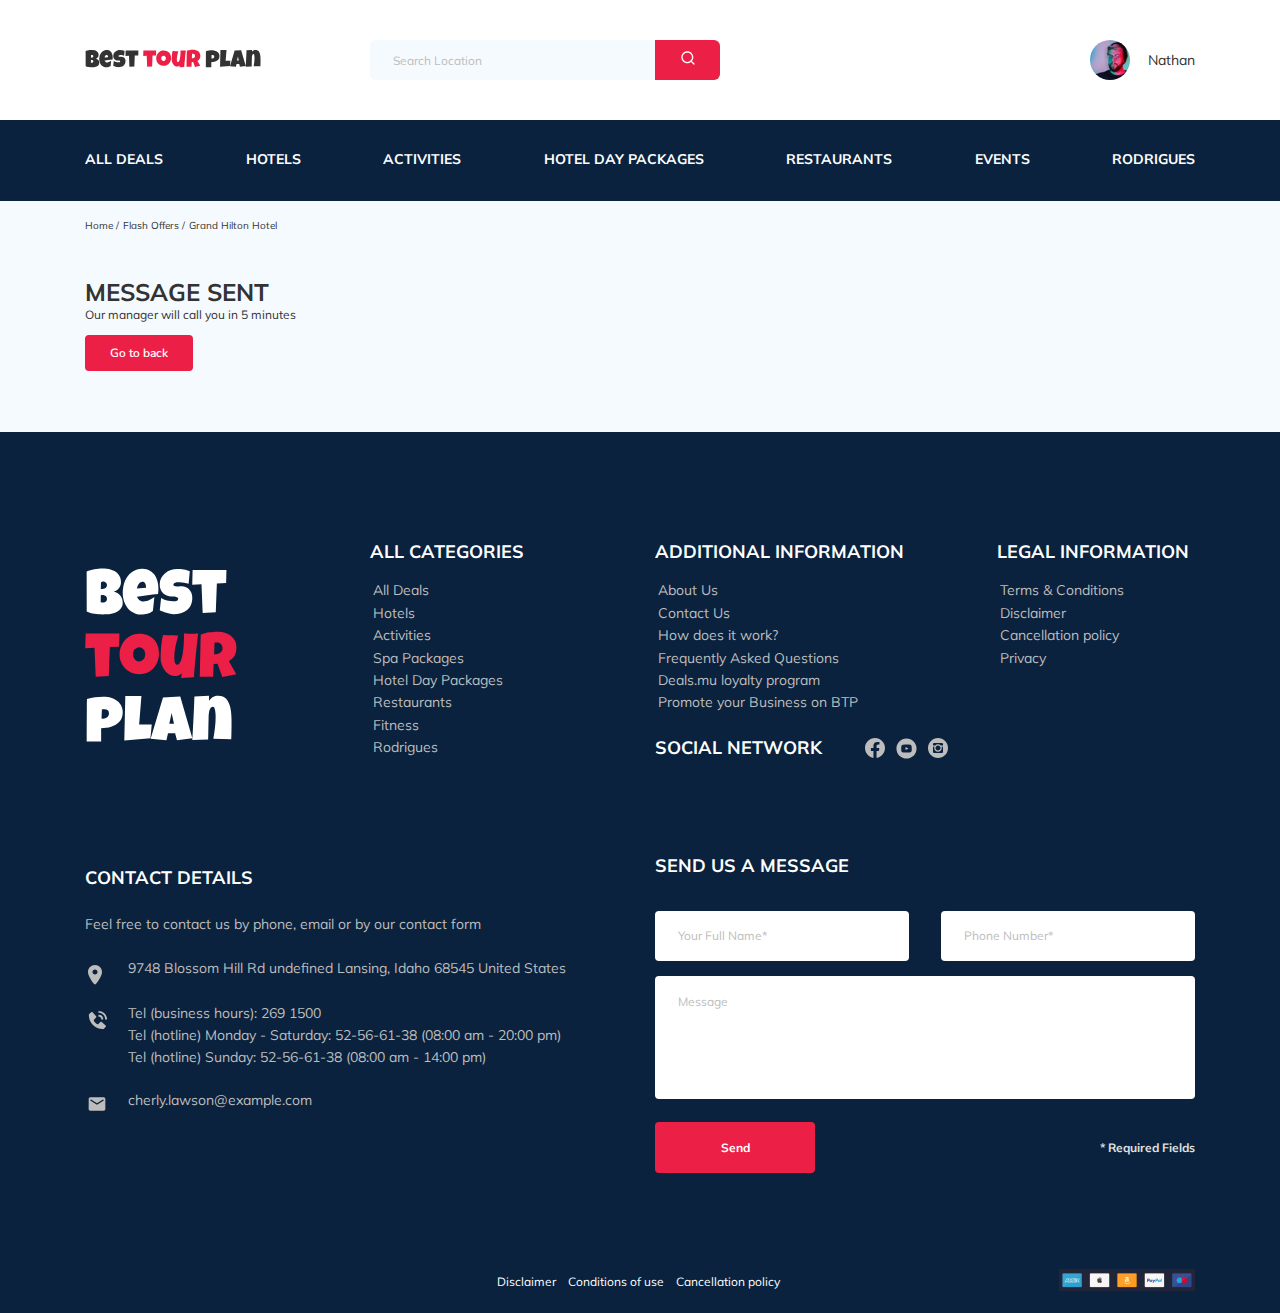
==== commit abd33d47: "fix: thankyou.html" ====
--- a/thankyou.html
+++ b/thankyou.html
@@ -18,7 +18,7 @@
     <header class="navbar navbar--mobile--fixed">
       <div class="container">
         <div class="navbar-top">
-          <a href="#" class="logo">
+          <a href="index.html" class="logo">
             <img src="img/horizontal-logo.svg" alt="Logo: Best Tour Plan" class="logo__image" />
           </a>
 
@@ -105,25 +105,28 @@
     <!-- /.breadcrumb -->
     <section class="hotel">
       <div class="container">
-        <div class="hotel-info">
+        <div class="hotel-info hotel-info--back">
           <div class="hotel-info__text">
             <div class="hotel-wrapper">
-              <h1 class="hotel-name hotel-info__name">Сообщение отправлено</h1>
+              <h1 class="hotel-name hotel-info__name">Message sent</h1>
             </div>
-            <p class="hotel-description hotel-info__description">Наш менеджер позвонит Вам через 5 минут</p>
+            <p class="hotel-description hotel-info__description">Our manager will call you in 5 minutes</p>
           </div>
           <!-- /.hotel-info__text -->
         </div>
         <!-- /.hotel-info -->
+        <a href="index.html" class="hotel__button">Go to back</a>
       </div>
       <!-- /.container -->
     </section>
     <section class="footer">
       <div class="container">
         <div class="footer-wrapper">
-          <img src="img/vertical-logo.svg" alt="Logo: Best Tour Plan" class="logo footer__logo" />
+          <a href="index.html" class="logo footer__logo">
+            <img src="img/vertical-logo.svg" alt="Logo: Best Tour Plan" />
+          </a>
           <div class="footer__list footer__categories">
-            <h3 class="footer__title">ALL CATEGORIES</h3>
+            <h2 class="footer__title">ALL CATEGORIES</h2>
             <ul class="footer__ul">
               <li class="footer__item"><a href="#" class="footer__link">All Deals</a></li>
               <li class="footer__item"><a href="#" class="footer__link">Hotels</a></li>
@@ -136,7 +139,7 @@
             </ul>
           </div>
           <div class="footer__list footer__additional">
-            <h3 class="footer__title">ADDITIONAL INFORMATION</h3>
+            <h2 class="footer__title">ADDITIONAL INFORMATION</h2>
             <ul class="footer__ul">
               <li class="footer__item"><a href="#" class="footer__link">About Us</a></li>
               <li class="footer__item"><a href="#" class="footer__link">Contact Us</a></li>
@@ -148,7 +151,7 @@
           </div>
           <!-- /.footer__list -->
           <div class="footer__social-network">
-            <h3 class="footer__title footer__title--inline">Social Network</h3>
+            <h2 class="footer__title footer__title--inline">Social Network</h2>
             <div class="footer__social-links">
               <a href="https://ru-ru.facebook.com/" target="_blank" rel="nofollow noopener" class="footer__social-icon"
                 ><img src="img/facebook.svg" alt="Icon: facebook"
@@ -164,7 +167,7 @@
           </div>
           <!-- /.footer__social-network -->
           <div class="footer__list footer__legal">
-            <h3 class="footer__title">LEGAL INFORMATION</h3>
+            <h2 class="footer__title">LEGAL INFORMATION</h2>
             <ul class="footer__ul">
               <li class="footer__item"><a href="#" class="footer__link">Terms & Conditions</a></li>
               <li class="footer__item"><a href="#" class="footer__link">Disclaimer</a></li>
@@ -174,7 +177,7 @@
           </div>
           <!-- /.footer__list -->
           <div class="footer__contact-details">
-            <h3 class="footer__title footer__title--details">Contact Details</h3>
+            <h2 class="footer__title footer__title--details">Contact Details</h2>
             <p class="footer__text">Feel free to contact us by phone, email or by our contact form</p>
             <ul class="footer__ul">
               <li class="footer__item footer__item--mb-2">
@@ -204,7 +207,7 @@
           </div>
           <!-- /.footer__contact-details -->
           <div class="footer__contact-form">
-            <h3 class="footer__title footer__title--mb-3">Send us a message</h3>
+            <h1 class="footer__title footer__title--mb-3">Send us a message</h1>
             <form action="#" class="footer__form">
               <input type="text" class="input footer__input" placeholder="Your Full Name*" />
               <input type="text" class="input footer__input" placeholder="Phone Number*" />
--- a/css/style.css
+++ b/css/style.css
@@ -1429,6 +1429,19 @@
   object-fit: cover;
 }
 
+.hotel__button {
+  font-family: 'Nunito', sans-serif;
+  font-weight: 600;
+  font-size: 12px;
+  line-height: 16px;
+  color: #fff;
+  padding: 10px 25px;
+  border: none;
+  background-color: #EC1F46;
+  border-radius: 4px;
+  text-decoration: none;
+}
+
 @media (max-width: 1200px) {
   .container {
     max-width: 960px;
@@ -1729,6 +1742,9 @@
     order: -1;
     margin-left: 0;
   }
+  .hotel-info--back {
+    flex-direction: column;
+  }
   .hotel-slider {
     height: 350px;
   }
@@ -2189,6 +2205,16 @@
     border-radius: 4px;
     opacity: 0.7;
   }
+  .hotel__button {
+    background-image: linear-gradient(to left, transparent, transparent 50%, #6253e1 50%, #852D91, #F24645);
+    background-position: 100% 0;
+    background-size: 200% 100%;
+    transition: all .25s ease-in;
+  }
+  .hotel__button:hover {
+    background-position: 0 0;
+    box-shadow: 0 4px 15px 0 rgba(126, 52, 161, 0.75);
+  }
   .booking__number:hover {
     opacity: 0.5;
   }
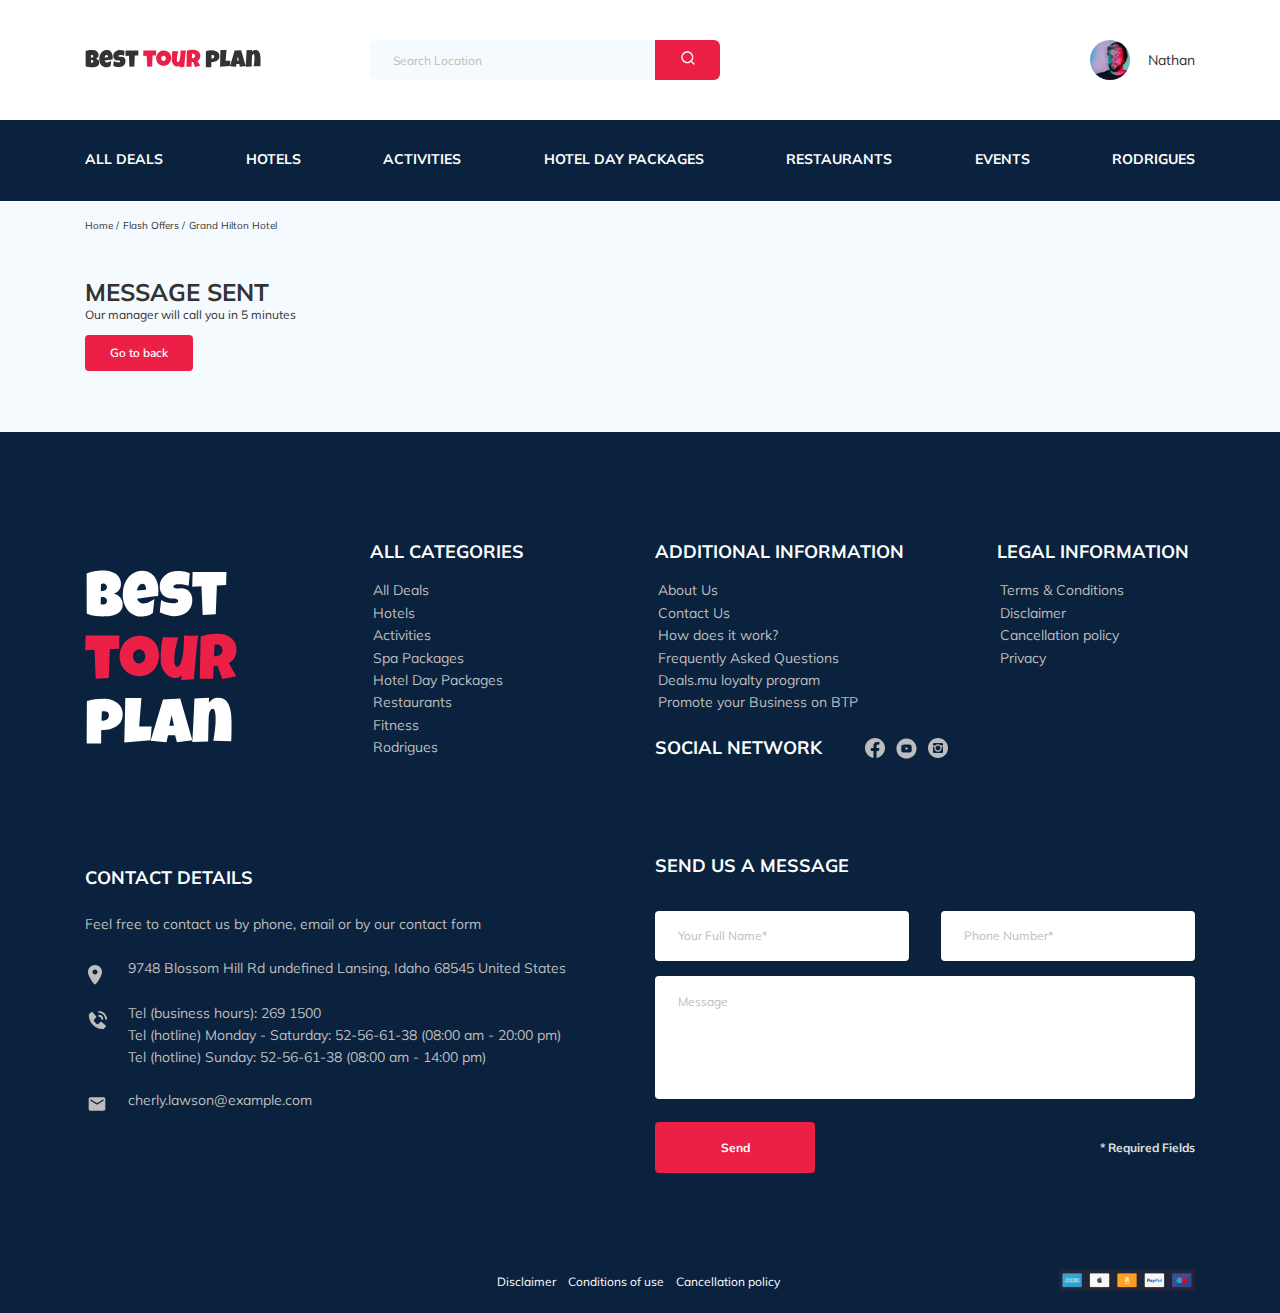
==== commit ba7ce60b: "fix: form" ====
--- a/thankyou.html
+++ b/thankyou.html
@@ -119,14 +119,12 @@
       </div>
       <!-- /.container -->
     </section>
-    <section class="footer">
+    <footer class="footer">
       <div class="container">
         <div class="footer-wrapper">
-          <a href="index.html" class="logo footer__logo">
-            <img src="img/vertical-logo.svg" alt="Logo: Best Tour Plan" />
-          </a>
+          <img src="img/vertical-logo.svg" alt="Logo: Best Tour Plan" class="logo footer__logo" />
           <div class="footer__list footer__categories">
-            <h2 class="footer__title">ALL CATEGORIES</h2>
+            <h3 class="footer__title">ALL CATEGORIES</h3>
             <ul class="footer__ul">
               <li class="footer__item"><a href="#" class="footer__link">All Deals</a></li>
               <li class="footer__item"><a href="#" class="footer__link">Hotels</a></li>
@@ -139,7 +137,7 @@
             </ul>
           </div>
           <div class="footer__list footer__additional">
-            <h2 class="footer__title">ADDITIONAL INFORMATION</h2>
+            <h3 class="footer__title">ADDITIONAL INFORMATION</h3>
             <ul class="footer__ul">
               <li class="footer__item"><a href="#" class="footer__link">About Us</a></li>
               <li class="footer__item"><a href="#" class="footer__link">Contact Us</a></li>
@@ -151,7 +149,7 @@
           </div>
           <!-- /.footer__list -->
           <div class="footer__social-network">
-            <h2 class="footer__title footer__title--inline">Social Network</h2>
+            <h3 class="footer__title footer__title--inline">Social Network</h3>
             <div class="footer__social-links">
               <a href="https://ru-ru.facebook.com/" target="_blank" rel="nofollow noopener" class="footer__social-icon"
                 ><img src="img/facebook.svg" alt="Icon: facebook"
@@ -167,7 +165,7 @@
           </div>
           <!-- /.footer__social-network -->
           <div class="footer__list footer__legal">
-            <h2 class="footer__title">LEGAL INFORMATION</h2>
+            <h3 class="footer__title">LEGAL INFORMATION</h3>
             <ul class="footer__ul">
               <li class="footer__item"><a href="#" class="footer__link">Terms & Conditions</a></li>
               <li class="footer__item"><a href="#" class="footer__link">Disclaimer</a></li>
@@ -177,7 +175,7 @@
           </div>
           <!-- /.footer__list -->
           <div class="footer__contact-details">
-            <h2 class="footer__title footer__title--details">Contact Details</h2>
+            <h3 class="footer__title footer__title--details">Contact Details</h3>
             <p class="footer__text">Feel free to contact us by phone, email or by our contact form</p>
             <ul class="footer__ul">
               <li class="footer__item footer__item--mb-2">
@@ -207,11 +205,29 @@
           </div>
           <!-- /.footer__contact-details -->
           <div class="footer__contact-form">
-            <h1 class="footer__title footer__title--mb-3">Send us a message</h1>
-            <form action="#" class="footer__form">
-              <input type="text" class="input footer__input" placeholder="Your Full Name*" />
-              <input type="text" class="input footer__input" placeholder="Phone Number*" />
-              <textarea class="footer__message" placeholder="Message"></textarea>
+            <h3 class="footer__title footer__title--mb-3">Send us a message</h3>
+            <form action="send.php" method="POST" class="footer__form form">
+              <div class="footer__input-group">
+                <input
+                  type="text"
+                  minlength="2"
+                  class="input footer__input"
+                  placeholder="Your Full Name*"
+                  name="name"
+                  required
+                />
+              </div>
+              <div class="footer__input-group">
+                <input
+                  type="tel"
+                  minlength="18"
+                  class="input footer__input phone"
+                  placeholder="Phone Number*"
+                  name="phone"
+                  required
+                />
+              </div>
+              <textarea class="message footer__message" placeholder="Message" name="message"></textarea>
               <div class="footer__block">
                 <button class="button footer__button" type="submit">Send</button>
                 <span class="footer__info">* Required Fields</span>
@@ -234,7 +250,7 @@
         <!-- /.footer__bar -->
       </div>
       <!-- /.container -->
-    </section>
+    </footer>
     <script src="js/swiper-bundle.min.js"></script>
     <!-- <script src="https://api-maps.yandex.ru/2.1/?lang=en_US"></script> -->
     <script src="js/jquery.min.js"></script>
--- a/css/style.css
+++ b/css/style.css
@@ -27,6 +27,52 @@
 
 input::placeholder, textarea::placeholder {
   color: #BDBDBD;
+}
+
+.input {
+  font-weight: 400;
+  font-size: 12px;
+  line-height: 15px;
+  background-color: #fff;
+  border-radius: 4px;
+  border: none;
+  padding: 0 23px;
+  height: 50px;
+  outline: none;
+}
+
+.message {
+  font-weight: 400;
+  font-size: 12px;
+  line-height: 15px;
+  background-color: #fff;
+  border-radius: 4px;
+  min-height: 123px;
+  overflow-y: auto;
+  resize: none;
+  padding: 18px 23px;
+  border: none;
+  outline: none;
+}
+
+.button {
+  min-width: 160px;
+  min-height: 50px;
+  padding: 18px;
+  font-weight: 700;
+  font-size: 12px;
+  line-height: 15px;
+  color: #fff;
+  background-color: #EC1F46;
+  border-radius: 4px;
+  border: none;
+  outline: none;
+}
+
+.invalid {
+  color: #EC1F46;
+  border-bottom: 1px solid #EC1F46;
+  font-size: 14px;
 }
 
 /*! normalize.css v8.0.1 | MIT License | github.com/necolas/normalize.css */
@@ -450,6 +496,7 @@
   border: none;
   background-color: #EC1F46;
   cursor: pointer;
+  outline: none;
 }
 
 .user {
@@ -754,6 +801,7 @@
   border: none;
   color: #fff;
   cursor: pointer;
+  outline: none;
 }
 
 .map {
@@ -913,6 +961,7 @@
   color: #fff;
   padding: 11px 27px 10px 26px;
   border: none;
+  outline: none;
   background-color: #EC1F46;
   border-radius: 4px;
   margin-top: 18px;
@@ -970,15 +1019,12 @@
 .subscribe {
   position: relative;
   min-width: 350px;
-  height: 55px;
+  height: 50px;
   border-radius: 4px;
-  overflow: hidden;
 }
 
 .subscribe__input {
-  position: absolute;
   width: 100%;
-  height: 100%;
   border: none;
   padding-left: 33px;
   padding-right: 75px;
@@ -999,6 +1045,8 @@
   font-weight: bold;
   font-size: 12px;
   line-height: 15px;
+  border-top-right-radius: 4px;
+  border-bottom-right-radius: 4px;
 }
 
 .reviews {
@@ -1198,6 +1246,7 @@
   border: none;
   background-color: #EC1F46;
   border-radius: 4px;
+  outline: none;
 }
 
 .footer {
@@ -1337,32 +1386,16 @@
 }
 
 .footer__input {
-  font-weight: 400;
-  font-size: 12px;
-  line-height: 15px;
-  background-color: #fff;
-  border-radius: 4px;
-  border: none;
-  padding: 0 23px;
-  height: 50px;
+  width: 100%;
+}
+
+.footer__input-group {
   margin-bottom: 15px;
   flex-basis: 47%;
-  outline: none;
 }
 
 .footer__message {
-  font-weight: 400;
-  font-size: 12px;
-  line-height: 15px;
-  background-color: #fff;
-  border-radius: 4px;
   flex-basis: 100%;
-  min-height: 123px;
-  overflow-y: auto;
-  resize: none;
-  padding: 18px 23px;
-  border: none;
-  outline: none;
   margin-bottom: 23px;
 }
 
@@ -1371,19 +1404,6 @@
   justify-content: space-between;
   align-items: center;
   width: 100%;
-}
-
-.footer__button {
-  min-width: 160px;
-  min-height: 50px;
-  padding: 18px;
-  font-weight: 700;
-  font-size: 12px;
-  line-height: 15px;
-  color: #fff;
-  background-color: #EC1F46;
-  border-radius: 4px;
-  border: none;
 }
 
 .footer__info {
@@ -1427,6 +1447,93 @@
   width: 100%;
   height: 100%;
   object-fit: cover;
+}
+
+.modal__overlay {
+  position: fixed;
+  left: 0;
+  top: 0;
+  right: 0;
+  bottom: 0;
+  background-color: rgba(0, 143, 223, 0.39);
+  z-index: 100;
+  visibility: hidden;
+  opacity: 0;
+  transition: opacity 0.2s;
+}
+
+.modal__overlay--visible {
+  visibility: visible;
+  opacity: 1;
+}
+
+.modal__dialog {
+  position: fixed;
+  top: 50%;
+  left: 50%;
+  max-height: 100%;
+  max-width: 478px;
+  padding: 30px 88px;
+  background-color: #0A223D;
+  transform: translate(-50%, -50%);
+  color: #fff;
+  border-radius: 8px;
+  z-index: 101;
+  visibility: hidden;
+  opacity: 0;
+  transition: opacity 0.2s;
+  overflow: auto;
+}
+
+.modal__dialog--visible {
+  visibility: visible;
+  opacity: 1;
+}
+
+.modal__close {
+  position: absolute;
+  right: 18px;
+  top: 17px;
+  text-decoration: none;
+  cursor: pointer;
+}
+
+.modal__title {
+  font-weight: 700;
+  font-size: 18px;
+  line-height: 23px;
+  text-transform: uppercase;
+  text-align: center;
+  margin-top: 7px;
+  margin-bottom: 11px;
+}
+
+.modal__input {
+  width: 100%;
+  margin-top: 15px;
+}
+
+.modal__message {
+  width: 100%;
+  margin-top: 15px;
+}
+
+.modal__button {
+  margin-top: 15px;
+}
+
+.modal__block {
+  display: flex;
+  justify-content: space-between;
+  align-items: center;
+  width: 100%;
+}
+
+.modal__info {
+  font-weight: 700;
+  font-size: 12px;
+  line-height: 15px;
+  color: #E0E0E0;
 }
 
 .hotel__button {
@@ -1456,7 +1563,7 @@
   .packages-card__picture--first {
     max-height: 510px;
   }
-  .footer__input {
+  .footer__input-group {
     flex-basis: 100%;
   }
 }
@@ -1576,7 +1683,7 @@
     grid-row-gap: 49px;
     grid-column-gap: 13px;
   }
-  .footer__input {
+  .footer__input-group {
     flex-basis: 47%;
   }
   .footer__logo {
@@ -1639,6 +1746,10 @@
   }
   .footer__bar-list {
     margin-right: 0;
+  }
+  .modal__dialog--visible {
+    padding-left: 35px;
+    padding-right: 35px;
   }
 }
 
@@ -1844,8 +1955,22 @@
     grid-row: 7;
     grid-column: 1;
   }
-  .footer__input {
+  .footer__input-group {
     flex-basis: 100%;
+  }
+  .modal__dialog--visible {
+    padding-left: 25px;
+    padding-right: 25px;
+  }
+  .modal__block {
+    display: grid;
+    grid-row-gap: 15px;
+  }
+  .modal__button {
+    grid-row: 2;
+  }
+  .modal__info {
+    grid-row: 1;
   }
 }
 
@@ -1875,6 +2000,9 @@
   .reviews-slider__text {
     max-height: 145px;
     overflow-y: auto;
+  }
+  .modal__dialog--visible {
+    min-width: 360px;
   }
 }
 
@@ -2104,6 +2232,9 @@
   }
   .footer__info {
     grid-row: 1;
+  }
+  .modal__dialog--visible {
+    min-width: 280px;
   }
 }
 
@@ -2281,5 +2412,15 @@
   .footer__bar-link:hover {
     color: #bdbdbd;
   }
+  .modal__button {
+    background-image: linear-gradient(to left, transparent, transparent 50%, #6253e1 50%, #852D91, #F24645);
+    background-position: 100% 0;
+    background-size: 200% 100%;
+    transition: all .25s ease-in;
+  }
+  .modal__button:hover {
+    background-position: 0 0;
+    box-shadow: 0 4px 15px 0 rgba(126, 52, 161, 0.75);
+  }
 }
 /*# sourceMappingURL=style.css.map */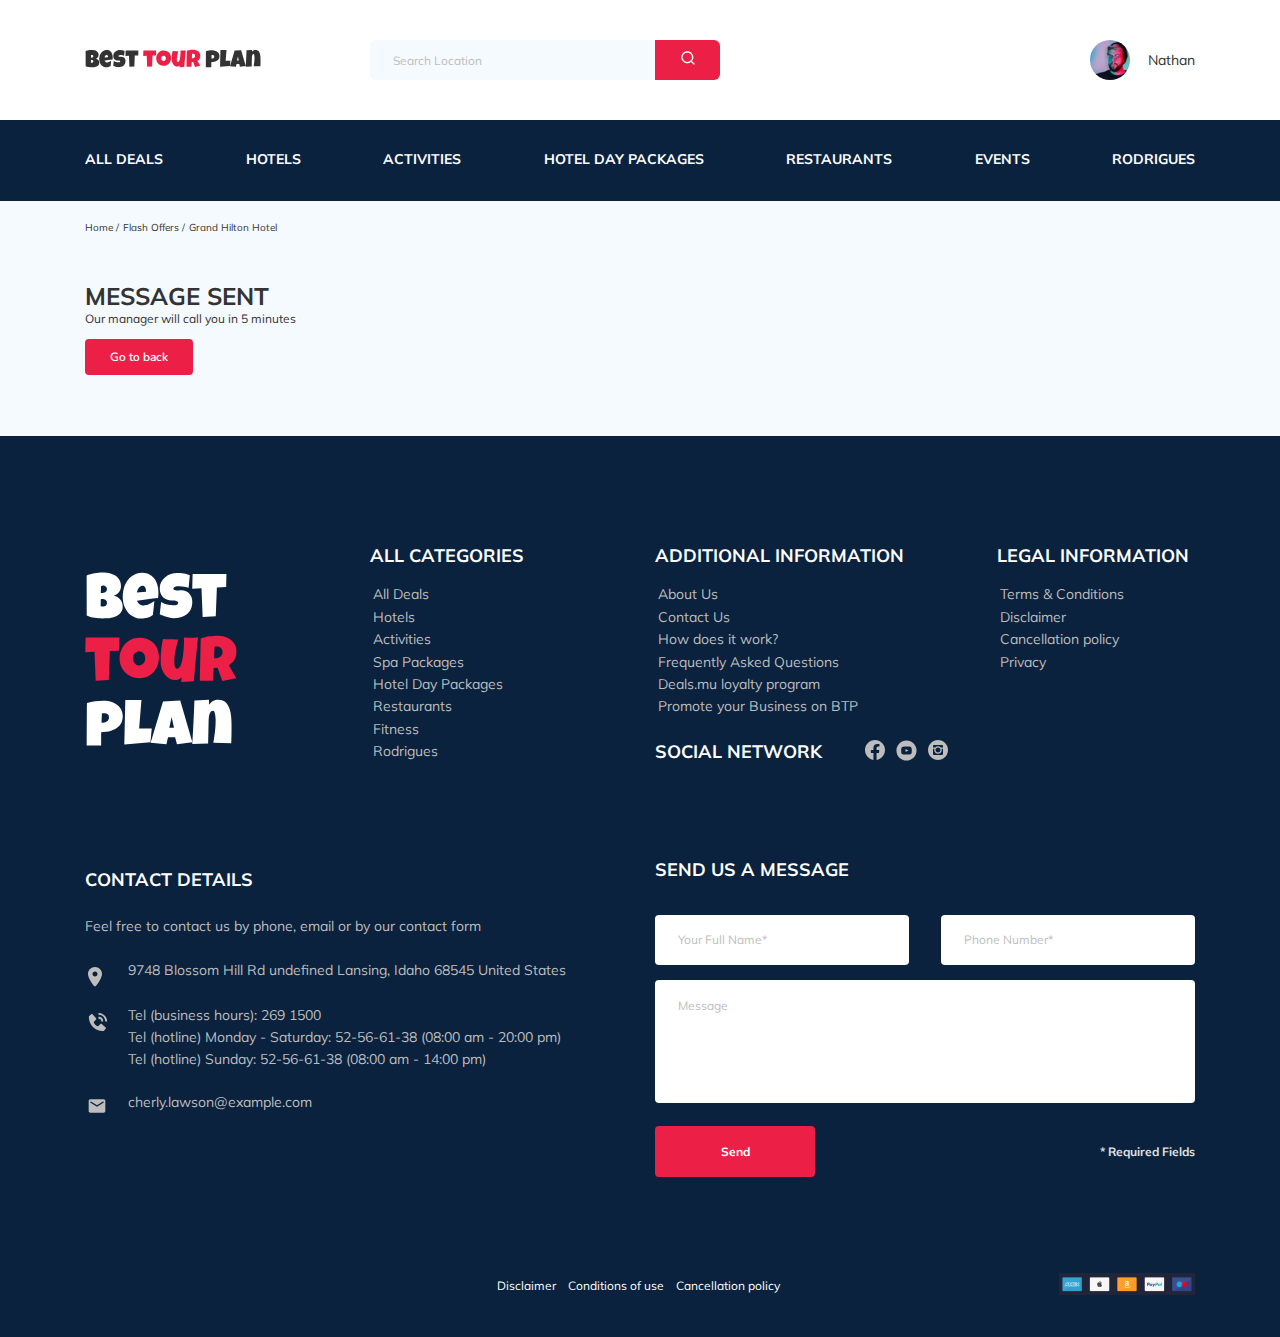
==== commit f46bc023: "fix: responsive tablet and mobile" ====
--- a/thankyou.html
+++ b/thankyou.html
@@ -122,7 +122,9 @@
     <footer class="footer">
       <div class="container">
         <div class="footer-wrapper">
-          <img src="img/vertical-logo.svg" alt="Logo: Best Tour Plan" class="logo footer__logo" />
+          <a href="index.html" class="logo footer__logo">
+            <img src="img/vertical-logo.svg" alt="Logo: Best Tour Plan" />
+          </a>
           <div class="footer__list footer__categories">
             <h3 class="footer__title">ALL CATEGORIES</h3>
             <ul class="footer__ul">
@@ -255,6 +257,9 @@
     <!-- <script src="https://api-maps.yandex.ru/2.1/?lang=en_US"></script> -->
     <script src="js/jquery.min.js"></script>
     <script src="js/parallax.js"></script>
+    <script src="js/jquery.validate.min.js"></script>
+    <script src="js/jquery.mask.min.js"></script>
+    <script src="js/aos.js"></script>
     <script src="js/main.js"></script>
   </body>
 </html>
--- a/css/style.css
+++ b/css/style.css
@@ -1,2426 +1,2 @@
-* {
-  box-sizing: border-box;
-}
-
-body {
-  font-family: 'Mulish', sans-serif;
-  background-color: #F5FAFE;
-  color: #333333;
-}
-
-.container {
-  max-width: 1110px;
-  margin: auto;
-}
-
-img {
-  max-width: 100%;
-}
-
-button {
-  cursor: pointer;
-}
-
-input, textarea {
-  color: #333333;
-}
-
-input::placeholder, textarea::placeholder {
-  color: #BDBDBD;
-}
-
-.input {
-  font-weight: 400;
-  font-size: 12px;
-  line-height: 15px;
-  background-color: #fff;
-  border-radius: 4px;
-  border: none;
-  padding: 0 23px;
-  height: 50px;
-  outline: none;
-}
-
-.message {
-  font-weight: 400;
-  font-size: 12px;
-  line-height: 15px;
-  background-color: #fff;
-  border-radius: 4px;
-  min-height: 123px;
-  overflow-y: auto;
-  resize: none;
-  padding: 18px 23px;
-  border: none;
-  outline: none;
-}
-
-.button {
-  min-width: 160px;
-  min-height: 50px;
-  padding: 18px;
-  font-weight: 700;
-  font-size: 12px;
-  line-height: 15px;
-  color: #fff;
-  background-color: #EC1F46;
-  border-radius: 4px;
-  border: none;
-  outline: none;
-}
-
-.invalid {
-  color: #EC1F46;
-  border-bottom: 1px solid #EC1F46;
-  font-size: 14px;
-}
-
-/*! normalize.css v8.0.1 | MIT License | github.com/necolas/normalize.css */
-/* Document
-   ========================================================================== */
-/**
- * 1. Correct the line height in all browsers.
- * 2. Prevent adjustments of font size after orientation changes in iOS.
- */
-html {
-  line-height: 1.15;
-  /* 1 */
-  -webkit-text-size-adjust: 100%;
-  /* 2 */
-}
-
-/* Sections
-   ========================================================================== */
-/**
- * Remove the margin in all browsers.
- */
-body {
-  margin: 0;
-}
-
-/**
- * Render the `main` element consistently in IE.
- */
-main {
-  display: block;
-}
-
-/**
- * Correct the font size and margin on `h1` elements within `section` and
- * `article` contexts in Chrome, Firefox, and Safari.
- */
-h1 {
-  font-size: 2em;
-  margin: 0.67em 0;
-}
-
-/* Grouping content
-   ========================================================================== */
-/**
- * 1. Add the correct box sizing in Firefox.
- * 2. Show the overflow in Edge and IE.
- */
-hr {
-  box-sizing: content-box;
-  /* 1 */
-  height: 0;
-  /* 1 */
-  overflow: visible;
-  /* 2 */
-}
-
-/**
- * 1. Correct the inheritance and scaling of font size in all browsers.
- * 2. Correct the odd `em` font sizing in all browsers.
- */
-pre {
-  font-family: monospace, monospace;
-  /* 1 */
-  font-size: 1em;
-  /* 2 */
-}
-
-/* Text-level semantics
-   ========================================================================== */
-/**
- * Remove the gray background on active links in IE 10.
- */
-a {
-  background-color: transparent;
-}
-
-/**
- * 1. Remove the bottom border in Chrome 57-
- * 2. Add the correct text decoration in Chrome, Edge, IE, Opera, and Safari.
- */
-abbr[title] {
-  border-bottom: none;
-  /* 1 */
-  text-decoration: underline;
-  /* 2 */
-  text-decoration: underline dotted;
-  /* 2 */
-}
-
-/**
- * Add the correct font weight in Chrome, Edge, and Safari.
- */
-b,
-strong {
-  font-weight: bolder;
-}
-
-/**
- * 1. Correct the inheritance and scaling of font size in all browsers.
- * 2. Correct the odd `em` font sizing in all browsers.
- */
-code,
-kbd,
-samp {
-  font-family: monospace, monospace;
-  /* 1 */
-  font-size: 1em;
-  /* 2 */
-}
-
-/**
- * Add the correct font size in all browsers.
- */
-small {
-  font-size: 80%;
-}
-
-/**
- * Prevent `sub` and `sup` elements from affecting the line height in
- * all browsers.
- */
-sub,
-sup {
-  font-size: 75%;
-  line-height: 0;
-  position: relative;
-  vertical-align: baseline;
-}
-
-sub {
-  bottom: -0.25em;
-}
-
-sup {
-  top: -0.5em;
-}
-
-/* Embedded content
-   ========================================================================== */
-/**
- * Remove the border on images inside links in IE 10.
- */
-img {
-  border-style: none;
-}
-
-/* Forms
-   ========================================================================== */
-/**
- * 1. Change the font styles in all browsers.
- * 2. Remove the margin in Firefox and Safari.
- */
-button,
-input,
-optgroup,
-select,
-textarea {
-  font-family: inherit;
-  /* 1 */
-  font-size: 100%;
-  /* 1 */
-  line-height: 1.15;
-  /* 1 */
-  margin: 0;
-  /* 2 */
-}
-
-/**
- * Show the overflow in IE.
- * 1. Show the overflow in Edge.
- */
-button,
-input {
-  /* 1 */
-  overflow: visible;
-}
-
-/**
- * Remove the inheritance of text transform in Edge, Firefox, and IE.
- * 1. Remove the inheritance of text transform in Firefox.
- */
-button,
-select {
-  /* 1 */
-  text-transform: none;
-}
-
-/**
- * Correct the inability to style clickable types in iOS and Safari.
- */
-button,
-[type="button"],
-[type="reset"],
-[type="submit"] {
-  -webkit-appearance: button;
-}
-
-/**
- * Remove the inner border and padding in Firefox.
- */
-button::-moz-focus-inner,
-[type="button"]::-moz-focus-inner,
-[type="reset"]::-moz-focus-inner,
-[type="submit"]::-moz-focus-inner {
-  border-style: none;
-  padding: 0;
-}
-
-/**
- * Restore the focus styles unset by the previous rule.
- */
-button:-moz-focusring,
-[type="button"]:-moz-focusring,
-[type="reset"]:-moz-focusring,
-[type="submit"]:-moz-focusring {
-  outline: 1px dotted ButtonText;
-}
-
-/**
- * Correct the padding in Firefox.
- */
-fieldset {
-  padding: 0.35em 0.75em 0.625em;
-}
-
-/**
- * 1. Correct the text wrapping in Edge and IE.
- * 2. Correct the color inheritance from `fieldset` elements in IE.
- * 3. Remove the padding so developers are not caught out when they zero out
- *    `fieldset` elements in all browsers.
- */
-legend {
-  box-sizing: border-box;
-  /* 1 */
-  color: inherit;
-  /* 2 */
-  display: table;
-  /* 1 */
-  max-width: 100%;
-  /* 1 */
-  padding: 0;
-  /* 3 */
-  white-space: normal;
-  /* 1 */
-}
-
-/**
- * Add the correct vertical alignment in Chrome, Firefox, and Opera.
- */
-progress {
-  vertical-align: baseline;
-}
-
-/**
- * Remove the default vertical scrollbar in IE 10+.
- */
-textarea {
-  overflow: auto;
-}
-
-/**
- * 1. Add the correct box sizing in IE 10.
- * 2. Remove the padding in IE 10.
- */
-[type="checkbox"],
-[type="radio"] {
-  box-sizing: border-box;
-  /* 1 */
-  padding: 0;
-  /* 2 */
-}
-
-/**
- * Correct the cursor style of increment and decrement buttons in Chrome.
- */
-[type="number"]::-webkit-inner-spin-button,
-[type="number"]::-webkit-outer-spin-button {
-  height: auto;
-}
-
-/**
- * 1. Correct the odd appearance in Chrome and Safari.
- * 2. Correct the outline style in Safari.
- */
-[type="search"] {
-  -webkit-appearance: textfield;
-  /* 1 */
-  outline-offset: -2px;
-  /* 2 */
-}
-
-/**
- * Remove the inner padding in Chrome and Safari on macOS.
- */
-[type="search"]::-webkit-search-decoration {
-  -webkit-appearance: none;
-}
-
-/**
- * 1. Correct the inability to style clickable types in iOS and Safari.
- * 2. Change font properties to `inherit` in Safari.
- */
-::-webkit-file-upload-button {
-  -webkit-appearance: button;
-  /* 1 */
-  font: inherit;
-  /* 2 */
-}
-
-/* Interactive
-   ========================================================================== */
-/*
- * Add the correct display in Edge, IE 10+, and Firefox.
- */
-details {
-  display: block;
-}
-
-/*
- * Add the correct display in all browsers.
- */
-summary {
-  display: list-item;
-}
-
-/* Misc
-   ========================================================================== */
-/**
- * Add the correct display in IE 10+.
- */
-template {
-  display: none;
-}
-
-/**
- * Add the correct display in IE 10.
- */
-[hidden] {
-  display: none;
-}
-
-.navbar {
-  background-color: #ffffff;
-}
-
-.navbar-top {
-  display: flex;
-  align-items: center;
-  justify-content: space-between;
-  padding-top: 40px;
-  padding-bottom: 40px;
-}
-
-.navbar-top__menu-button {
-  display: none;
-}
-
-.navbar__search {
-  margin-right: auto;
-  margin-left: 108px;
-}
-
-.navbar-button {
-  background-color: #0A223D;
-}
-
-.navbar-menu {
-  list-style-type: none;
-  margin: 0;
-  padding: 31px 0;
-  display: flex;
-  align-items: center;
-  justify-content: space-between;
-  color: #fff;
-}
-
-.navbar-menu__link {
-  position: relative;
-  color: inherit;
-  text-decoration: none;
-  text-transform: uppercase;
-  font-size: 14px;
-  line-height: 18px;
-  font-weight: 700;
-}
-
-.navbar-menu__item--mobile--visible {
-  display: none;
-}
-
-.logo {
-  width: 177px;
-}
-
-.search {
-  display: flex;
-  position: relative;
-  overflow: hidden;
-  border-radius: 6px;
-  height: 40px;
-}
-
-.search__input {
-  width: 350px;
-  height: 100%;
-  padding-left: 23px;
-  padding-right: 75px;
-  background-color: #F5FAFE;
-  border: none;
-  font-size: 12px;
-  line-height: 15px;
-  outline: none;
-}
-
-.search__button {
-  position: absolute;
-  top: 0;
-  right: 0;
-  width: 65px;
-  height: 100%;
-  border: none;
-  background-color: #EC1F46;
-  cursor: pointer;
-  outline: none;
-}
-
-.user {
-  display: flex;
-  align-items: center;
-  text-decoration: none;
-}
-
-.user__avatar {
-  width: 40px;
-  height: 40px;
-  border-radius: 50%;
-  object-fit: cover;
-}
-
-.user__name {
-  margin-left: 18px;
-  font-size: 14px;
-  line-height: 18px;
-  color: #333333;
-}
-
-.navbar__user--mobile--visible, .navbar__search--mobile--visible {
-  display: none;
-}
-
-.breadcrumb-list {
-  display: flex;
-  align-items: center;
-  padding: 18px 0;
-  margin: 0;
-  list-style: none;
-}
-
-.breadcrumb-list__item {
-  font-size: 10px;
-  line-height: 13px;
-  font-weight: 400;
-}
-
-.breadcrumb-list__item:not(:last-child)::after {
-  content: '/';
-  margin-right: 4px;
-}
-
-.breadcrumb-list__link {
-  text-decoration: none;
-  color: inherit;
-}
-
-.hotel {
-  padding-top: 23px;
-  padding-bottom: 71px;
-}
-
-.hotel-info {
-  display: flex;
-  align-items: center;
-  justify-content: space-between;
-  padding-bottom: 20px;
-}
-
-.hotel-info__offer {
-  margin-left: 14px;
-  margin-top: 4px;
-}
-
-.hotel-info__name {
-  margin-top: 4px;
-  margin-bottom: 0;
-}
-
-.hotel-info__description {
-  margin: 0;
-}
-
-.hotel-name {
-  font-size: 24px;
-  font-weight: 700;
-  line-height: 30px;
-  text-transform: uppercase;
-}
-
-.hotel-wrapper {
-  display: flex;
-  flex-wrap: wrap;
-  align-items: center;
-}
-
-.hotel-description {
-  font-size: 12px;
-  font-weight: 400;
-  line-height: 15px;
-}
-
-.hotel__slider {
-  margin-left: 0;
-  margin-right: 30px;
-}
-
-.hotel-slider {
-  width: 728px;
-  height: 450px;
-  position: relative;
-  border-radius: 8px;
-}
-
-.hotel-slider::after {
-  content: '';
-  position: absolute;
-  width: 100%;
-  height: 100%;
-  top: 0;
-  right: 0;
-  bottom: 0;
-  left: 0;
-  background: linear-gradient(180deg, rgba(0, 122, 223, 0.48) 0%, rgba(255, 255, 255, 0.128) 100%);
-  z-index: 10;
-}
-
-.hotel-slider__img {
-  width: 100%;
-  height: 100%;
-  object-fit: cover;
-}
-
-.hotel-slider__button {
-  position: absolute;
-  top: 50%;
-  transform: translateY(-50%);
-  z-index: 99;
-  width: 30px;
-  height: 30px;
-  border: none;
-  outline: none;
-  background-repeat: no-repeat;
-  background-position: center;
-  background-size: 10px;
-  background-color: transparent;
-}
-
-.hotel-slider__button--next {
-  right: 18px;
-  background-image: url(../img/arrow-next.svg);
-}
-
-.hotel-slider__button--prev {
-  left: 16px;
-  background-image: url(../img/arrow-prev.svg);
-}
-
-.hotel-grid {
-  display: flex;
-  justify-content: space-between;
-}
-
-.hotel-right {
-  display: flex;
-  flex-direction: column;
-  justify-content: space-between;
-}
-
-.stars {
-  flex-basis: 100%;
-  display: flex;
-  justify-content: flex-start;
-}
-
-.stars__img {
-  margin: 0 1px;
-}
-
-.offer {
-  font-size: 10px;
-  font-weight: 600;
-  line-height: 13px;
-  padding: 4px 9px;
-  background-color: #EC1F46;
-  color: #fff;
-  border-radius: 3px;
-}
-
-.rating {
-  max-width: 65px;
-  min-height: 45px;
-  text-align: center;
-  color: #fff;
-  background-color: #EC1F46;
-  border-radius: 4px;
-}
-
-.rating__text {
-  font-size: 8px;
-  font-weight: 600;
-  line-height: 10px;
-}
-
-.rating__counter {
-  font-size: 14px;
-  font-weight: 700;
-  line-height: 18px;
-}
-
-.rating__counter-mini {
-  font-size: 10px;
-  line-height: 13px;
-}
-
-.booking {
-  background-color: #0A223D;
-  color: #fff;
-  font-family: 'Nunito', sans-serif;
-  border-radius: 8px;
-  width: 350px;
-  min-height: 210px;
-  padding: 31px 29px 26px 26px;
-}
-
-.booking__info {
-  display: flex;
-  justify-content: space-between;
-  margin-bottom: 6px;
-}
-
-.booking__price {
-  display: flex;
-  flex-direction: column;
-}
-
-.booking__start {
-  font-weight: 400;
-  font-size: 10px;
-  line-height: 14px;
-}
-
-.booking__pricetag {
-  font-weight: 800;
-  font-size: 24px;
-  line-height: 31px;
-}
-
-.booking__per-room {
-  font-weight: 400;
-  font-size: 12px;
-  line-height: 17px;
-}
-
-.booking__room {
-  margin-top: 5px;
-}
-
-.booking__text {
-  display: flex;
-  align-items: center;
-  justify-content: space-between;
-  margin-bottom: 8px;
-  font-weight: 400;
-  font-size: 12px;
-  line-height: 16px;
-}
-
-.booking__description {
-  margin-left: 9px;
-}
-
-.booking__call-center {
-  display: flex;
-  align-items: center;
-  justify-content: space-between;
-  margin-bottom: 17px;
-}
-
-.booking__heading {
-  font-weight: 600;
-  font-size: 18px;
-  line-height: 25px;
-}
-
-.booking__number {
-  display: flex;
-  align-items: center;
-  justify-content: space-between;
-  text-decoration: none;
-  color: inherit;
-  font-weight: 600;
-  font-size: 18px;
-  line-height: 25px;
-}
-
-.booking__num {
-  margin-left: 8px;
-}
-
-.booking__button {
-  width: 100%;
-  min-height: 45px;
-  font-weight: 600;
-  font-size: 14px;
-  line-height: 19px;
-  border-radius: 4px;
-  background-color: #EC1F46;
-  border: none;
-  color: #fff;
-  cursor: pointer;
-  outline: none;
-}
-
-.map {
-  width: 347px;
-  height: 213px;
-  border-radius: 10px;
-  overflow: hidden;
-}
-
-.packages {
-  padding: 40px 0 70px 0;
-}
-
-.packages__title {
-  font-weight: 700;
-  font-size: 36px;
-  line-height: 45px;
-  text-align: center;
-  text-transform: uppercase;
-  margin-top: 0;
-  margin-bottom: 66px;
-}
-
-.grid-container {
-  display: grid;
-  grid-gap: 30px;
-  grid-template-columns: repeat(3, 1fr);
-}
-
-.packages-card {
-  position: relative;
-  background-color: #0A223D;
-  color: #fff;
-  border-radius: 8px;
-  overflow: hidden;
-  max-height: 500px;
-}
-
-.packages-card--first {
-  grid-column: span 2;
-  display: flex;
-}
-
-.packages-card__offer {
-  position: absolute;
-  top: 27px;
-  left: 0;
-  font-weight: 600;
-  font-size: 12px;
-  line-height: 15px;
-  background-color: #EC1F46;
-  padding: 8px 22px 7px 11px;
-  border-top-left-radius: 0;
-  border-bottom-left-radius: 0;
-  border-top-right-radius: 4px;
-  border-bottom-right-radius: 4px;
-}
-
-.packages-card__offer--text {
-  font-size: 8px;
-  line-height: 10px;
-  padding: 4px 9px;
-}
-
-.packages-card__picture--first {
-  width: 50%;
-  flex-shrink: 0;
-}
-
-.packages-card__image {
-  width: 100%;
-  height: 250px;
-  object-fit: cover;
-}
-
-.packages-card__image--first {
-  height: 100%;
-}
-
-.reserve {
-  padding: 29px 21px 25px 32px;
-}
-
-.reserve--first {
-  padding: 40px 21px 30px 44px;
-}
-
-.reserve__rating {
-  display: table;
-}
-
-.reserve__title {
-  font-weight: 700;
-  font-size: 18px;
-  line-height: 23px;
-}
-
-.reserve__info {
-  font-weight: 400;
-  font-size: 14px;
-  line-height: 160.6%;
-  margin-top: 26px;
-  margin-bottom: 41px;
-  max-height: 165px;
-  overflow-y: auto;
-}
-
-.reserve__text {
-  margin-top: 17px;
-}
-
-.reserve__place {
-  margin-bottom: 8px;
-}
-
-.reserve__description {
-  font-weight: 400;
-  font-size: 12px;
-  line-height: 15px;
-  margin-left: 12px;
-}
-
-.reserve__order {
-  display: flex;
-  justify-content: space-between;
-  margin-top: 24px;
-}
-
-.reserve__order--first {
-  margin-top: 37px;
-}
-
-.reserve__price {
-  display: flex;
-  flex-direction: column;
-}
-
-.reserve__price-old {
-  font-weight: 400;
-  font-size: 14px;
-  line-height: 18px;
-  text-decoration: line-through;
-  margin-bottom: 5px;
-}
-
-.reserve__price-new {
-  font-weight: 700;
-  font-size: 24px;
-  line-height: 30px;
-}
-
-.reserve__button {
-  font-family: 'Nunito', sans-serif;
-  font-weight: 600;
-  font-size: 14px;
-  line-height: 19px;
-  color: #fff;
-  padding: 11px 27px 10px 26px;
-  border: none;
-  outline: none;
-  background-color: #EC1F46;
-  border-radius: 4px;
-  margin-top: 18px;
-}
-
-.rating-img {
-  margin: 1px;
-}
-
-.newsletter {
-  position: relative;
-  padding: 80px 0 66px 0;
-  min-height: 260px;
-  background-repeat: no-repeat;
-  background-size: cover;
-}
-
-.newsletter:before {
-  content: '';
-  position: absolute;
-  top: 0;
-  left: 0;
-  right: 0;
-  bottom: 0;
-  width: 100%;
-  height: 100%;
-  background-color: rgba(10, 34, 61, 0.8);
-}
-
-.newsletter-wrapper {
-  position: relative;
-  display: flex;
-  align-items: center;
-  justify-content: space-between;
-  max-width: 731px;
-  margin: auto;
-}
-
-.newsletter-title {
-  display: flex;
-  flex-direction: column;
-  color: #fff;
-  font-weight: 300;
-  font-size: 24px;
-  line-height: 30px;
-}
-
-.newsletter-title__strong {
-  font-weight: 600;
-  font-size: 36px;
-  line-height: 45px;
-  text-transform: uppercase;
-}
-
-.subscribe {
-  position: relative;
-  min-width: 350px;
-  height: 50px;
-  border-radius: 4px;
-}
-
-.subscribe__input {
-  width: 100%;
-  border: none;
-  padding-left: 33px;
-  padding-right: 75px;
-  font-weight: 300;
-  font-size: 14px;
-  line-height: 18px;
-}
-
-.subscribe__button {
-  position: absolute;
-  min-width: 65px;
-  right: 0;
-  top: 0;
-  height: 100%;
-  border: none;
-  background-color: #EC1F46;
-  color: #fff;
-  font-weight: bold;
-  font-size: 12px;
-  line-height: 15px;
-  border-top-right-radius: 4px;
-  border-bottom-right-radius: 4px;
-}
-
-.reviews {
-  padding: 40px 0 70px 0;
-}
-
-.reviews__title {
-  font-weight: 700;
-  font-size: 36px;
-  line-height: 45px;
-  text-align: center;
-  text-transform: uppercase;
-  margin-top: 0;
-  margin-bottom: 70px;
-}
-
-.reviews-slider__item {
-  position: relative;
-  display: flex;
-  flex-direction: column;
-  align-items: center;
-  max-width: 730px;
-  margin: 45px auto 0;
-  background-color: #fff;
-  border-radius: 8px;
-  padding: 0 60px 30px 64px;
-}
-
-.reviews-slider__item::before {
-  content: '';
-  position: absolute;
-  left: 64px;
-  top: 13px;
-  width: 70px;
-  height: 47px;
-  background-image: url(../img/quote-left.svg);
-  background-repeat: no-repeat;
-}
-
-.reviews-slider__item::after {
-  content: '';
-  position: absolute;
-  right: 60px;
-  top: 118px;
-  width: 70px;
-  height: 47px;
-  background-image: url(../img/quote-right.svg);
-  background-repeat: no-repeat;
-}
-
-.reviews-slider__button {
-  position: absolute;
-  top: 46%;
-  transform: translateY(-50%);
-  width: 30px;
-  height: 30px;
-  background-repeat: no-repeat;
-  background-size: 32px;
-  background-position: center;
-  border: none;
-  outline: none;
-  background-color: transparent;
-  cursor: pointer;
-  z-index: 99;
-}
-
-.reviews-slider__button--prev {
-  background-image: url(../img/arrow-prev-secondary.svg);
-  left: 18px;
-}
-
-.reviews-slider__button--next {
-  background-image: url(../img/arrow-next-secondary.svg);
-  right: 18px;
-}
-
-.reviews-slider__profile {
-  display: flex;
-  flex-direction: column;
-  align-items: center;
-  margin-top: -45px;
-  margin-bottom: 32px;
-}
-
-.reviews-slider__avatar {
-  width: 90px;
-  height: 90px;
-  border-radius: 50%;
-  object-fit: cover;
-}
-
-.reviews-slider__username {
-  font-weight: 700;
-  font-size: 12px;
-  line-height: 15px;
-  color: #EC1F46;
-  margin-top: 10px;
-  margin-bottom: 10px;
-}
-
-.reviews-slider__date {
-  font-size: 10px;
-  line-height: 13px;
-  color: #000;
-  margin-bottom: 4px;
-}
-
-.reviews-slider__text {
-  max-height: 120px;
-  max-width: 537px;
-  font-size: 12px;
-  line-height: 160%;
-  text-align: justify;
-  margin: auto;
-  overflow-y: auto;
-}
-
-.reviews-slider__rating {
-  display: flex;
-  align-items: center;
-}
-
-.reviews .rating-img {
-  margin: 0 1px;
-}
-
-.activities {
-  padding: 40px 0 98px 0;
-}
-
-.activities__title {
-  font-weight: 700;
-  font-size: 24px;
-  line-height: 30px;
-  text-transform: uppercase;
-  color: #000000;
-  margin-bottom: 57px;
-}
-
-.activities-wrapper {
-  display: flex;
-  justify-content: space-between;
-}
-
-.card {
-  position: relative;
-  display: flex;
-  flex-direction: column;
-  align-items: flex-start;
-  padding: 24px 26px;
-  width: 255px;
-  height: 255px;
-  border-radius: 6px;
-  overflow: hidden;
-}
-
-.card::before {
-  content: '';
-  position: absolute;
-  left: 0;
-  right: 0;
-  top: 0;
-  bottom: 0;
-  background: linear-gradient(179.83deg, rgba(196, 196, 196, 0) 35.34%, #0A223D 99.85%);
-  z-index: -1;
-}
-
-.card__image {
-  position: absolute;
-  left: 0;
-  right: 0;
-  top: 0;
-  bottom: 0;
-  width: 100%;
-  height: 100%;
-  object-fit: cover;
-  z-index: -2;
-}
-
-.card__title {
-  max-width: 200px;
-  margin-top: auto;
-  margin-bottom: 18px;
-  font-weight: 700;
-  font-size: 16px;
-  line-height: 20px;
-  color: #fff;
-}
-
-.card__button {
-  font-family: 'Nunito', sans-serif;
-  font-weight: 600;
-  font-size: 12px;
-  line-height: 16px;
-  color: #fff;
-  padding: 7px 22px;
-  border: none;
-  background-color: #EC1F46;
-  border-radius: 4px;
-  outline: none;
-}
-
-.footer {
-  background-color: #0A223D;
-  color: #fff;
-  padding-top: 108px;
-  padding-bottom: 12px;
-}
-
-.footer-wrapper {
-  display: grid;
-  grid-template-columns: repeat(4, minmax(min-content, 1fr));
-  grid-column-gap: 30px;
-  grid-row-gap: 20px;
-  grid-auto-rows: minmax(40px, min-content);
-  align-items: start;
-}
-
-.footer__logo {
-  width: 152px;
-  align-self: center;
-  grid-row: 1 / 3;
-}
-
-.footer__categories {
-  grid-row: 1 / 4;
-}
-
-.footer__social-links {
-  display: flex;
-  align-items: center;
-  min-width: 83px;
-  justify-content: space-between;
-  margin-top: 2px;
-}
-
-.footer__social-network {
-  display: flex;
-  align-items: start;
-  grid-row: 2 / 4;
-  grid-column: span 2;
-  margin-top: 2px;
-}
-
-.footer__legal {
-  justify-self: end;
-  margin-right: 6px;
-}
-
-.footer__contact-details {
-  grid-column: span 2;
-  margin-top: 12px;
-}
-
-.footer__contact-form {
-  grid-column: span 2;
-}
-
-.footer__form {
-  display: flex;
-  align-items: baseline;
-  justify-content: space-between;
-  flex-wrap: wrap;
-}
-
-.footer__title {
-  font-weight: 700;
-  font-size: 18px;
-  line-height: 23px;
-  text-transform: uppercase;
-  margin: 0 0 16px 0;
-}
-
-.footer__title--inline {
-  margin: 0 43px 0 0;
-}
-
-.footer__title--mb-3 {
-  margin-bottom: 34px;
-}
-
-.footer__title--details {
-  margin-bottom: 24px;
-}
-
-.footer__ul {
-  padding: 0;
-  margin: 0;
-  list-style: none;
-  margin-left: 3px;
-}
-
-.footer__item {
-  display: flex;
-  align-items: flex-start;
-  font-weight: 400;
-  font-size: 14px;
-  line-height: 160%;
-  color: #bdbdbd;
-}
-
-.footer__item--mb-2 {
-  margin-bottom: 10px;
-}
-
-.footer__item-email {
-  position: relative;
-  top: 10px;
-}
-
-.footer__icon {
-  margin-top: 3px;
-}
-
-.footer__icon-wrapper {
-  min-width: 40px;
-  margin-top: 5px;
-}
-
-.footer__text {
-  font-weight: 400;
-  font-size: 14px;
-  line-height: 160%;
-  color: #bdbdbd;
-  margin-bottom: 22px;
-}
-
-.footer__link {
-  text-decoration: none;
-  color: #bdbdbd;
-}
-
-.footer__contact-link {
-  display: contents;
-  text-decoration: none;
-  color: inherit;
-}
-
-.footer__input {
-  width: 100%;
-}
-
-.footer__input-group {
-  margin-bottom: 15px;
-  flex-basis: 47%;
-}
-
-.footer__message {
-  flex-basis: 100%;
-  margin-bottom: 23px;
-}
-
-.footer__block {
-  display: flex;
-  justify-content: space-between;
-  align-items: center;
-  width: 100%;
-}
-
-.footer__info {
-  font-weight: 700;
-  font-size: 12px;
-  line-height: 15px;
-  color: #E0E0E0;
-}
-
-.footer__bar {
-  display: flex;
-  align-items: center;
-  justify-content: flex-end;
-  margin-top: 89px;
-}
-
-.footer__bar-list {
-  display: flex;
-  list-style: none;
-  font-weight: 400;
-  font-size: 12px;
-  line-height: 15px;
-  margin-right: 273px;
-  padding: 0;
-}
-
-.footer__bar-item {
-  padding: 0 6px;
-}
-
-.footer__bar-item:first-child {
-  padding-left: 0;
-}
-
-.footer__bar-link {
-  text-decoration: none;
-  color: #fff;
-}
-
-.footer__pay-image {
-  width: 100%;
-  height: 100%;
-  object-fit: cover;
-}
-
-.modal__overlay {
-  position: fixed;
-  left: 0;
-  top: 0;
-  right: 0;
-  bottom: 0;
-  background-color: rgba(0, 143, 223, 0.39);
-  z-index: 100;
-  visibility: hidden;
-  opacity: 0;
-  transition: opacity 0.2s;
-}
-
-.modal__overlay--visible {
-  visibility: visible;
-  opacity: 1;
-}
-
-.modal__dialog {
-  position: fixed;
-  top: 50%;
-  left: 50%;
-  max-height: 100%;
-  max-width: 478px;
-  padding: 30px 88px;
-  background-color: #0A223D;
-  transform: translate(-50%, -50%);
-  color: #fff;
-  border-radius: 8px;
-  z-index: 101;
-  visibility: hidden;
-  opacity: 0;
-  transition: opacity 0.2s;
-  overflow: auto;
-}
-
-.modal__dialog--visible {
-  visibility: visible;
-  opacity: 1;
-}
-
-.modal__close {
-  position: absolute;
-  right: 18px;
-  top: 17px;
-  text-decoration: none;
-  cursor: pointer;
-}
-
-.modal__title {
-  font-weight: 700;
-  font-size: 18px;
-  line-height: 23px;
-  text-transform: uppercase;
-  text-align: center;
-  margin-top: 7px;
-  margin-bottom: 11px;
-}
-
-.modal__input {
-  width: 100%;
-  margin-top: 15px;
-}
-
-.modal__message {
-  width: 100%;
-  margin-top: 15px;
-}
-
-.modal__button {
-  margin-top: 15px;
-}
-
-.modal__block {
-  display: flex;
-  justify-content: space-between;
-  align-items: center;
-  width: 100%;
-}
-
-.modal__info {
-  font-weight: 700;
-  font-size: 12px;
-  line-height: 15px;
-  color: #E0E0E0;
-}
-
-.hotel__button {
-  font-family: 'Nunito', sans-serif;
-  font-weight: 600;
-  font-size: 12px;
-  line-height: 16px;
-  color: #fff;
-  padding: 10px 25px;
-  border: none;
-  background-color: #EC1F46;
-  border-radius: 4px;
-  text-decoration: none;
-}
-
-@media (max-width: 1200px) {
-  .container {
-    max-width: 960px;
-  }
-  .hotel-slider {
-    width: 600px;
-  }
-  .card {
-    width: 230px;
-    height: 230px;
-  }
-  .packages-card__picture--first {
-    max-height: 510px;
-  }
-  .footer__input-group {
-    flex-basis: 100%;
-  }
-}
-
-@media (max-width: 992px) {
-  .container,
-  .newsletter-wrapper {
-    max-width: 700px;
-  }
-  .logo {
-    width: 132px;
-  }
-  .navbar-top {
-    padding-top: 30px;
-    padding-bottom: 30px;
-  }
-  .navbar__search {
-    margin-right: auto;
-    margin-left: 48px;
-  }
-  .navbar-menu {
-    padding-top: 19px;
-    padding-bottom: 22px;
-    margin-right: 14px;
-    margin-left: 14px;
-  }
-  .navbar-menu__link {
-    font-size: 12px;
-    line-height: 15px;
-  }
-  .search__input {
-    width: 340px;
-  }
-  .hotel {
-    padding-top: 25px;
-    padding-bottom: 58px;
-  }
-  .hotel-grid {
-    flex-direction: column;
-  }
-  .hotel-slider {
-    width: 100%;
-    margin-bottom: 30px;
-  }
-  .hotel-right {
-    flex-direction: row;
-  }
-  .booking {
-    width: 340px;
-    padding-right: 22px;
-    padding-left: 23px;
-  }
-  .booking__room {
-    margin-top: 2px;
-  }
-  .map {
-    width: 340px;
-  }
-  .packages {
-    padding-top: 40px;
-  }
-  .packages__title {
-    font-size: 30px;
-    line-height: 38px;
-    margin-bottom: 50px;
-  }
-  .newsletter {
-    padding: 73px 0 72px 0;
-  }
-  .reviews {
-    padding-top: 40px;
-  }
-  .reviews__title {
-    font-size: 30px;
-    line-height: 38px;
-    margin-bottom: 50px;
-  }
-  .reviews-slider__item {
-    max-width: 580px;
-  }
-  .reviews-slider__button {
-    top: 50%;
-  }
-  .reviews-slider__button--prev {
-    left: 0;
-  }
-  .reviews-slider__button--next {
-    right: 0;
-  }
-  .reviews-slider__text {
-    max-height: 134px;
-    overflow-y: auto;
-  }
-  .activities {
-    padding-top: 30px;
-    padding-bottom: 50px;
-  }
-  .activities-wrapper {
-    flex-wrap: wrap;
-  }
-  .activities__card {
-    margin-bottom: 20px;
-  }
-  .card {
-    width: 339px;
-    height: 255px;
-  }
-  .grid-container {
-    grid-template-columns: repeat(2, 1fr);
-  }
-  .footer {
-    padding-top: 72px;
-    padding-bottom: 20px;
-  }
-  .footer-wrapper {
-    grid-template-columns: 172px 287px 53px minmax(min-content, 1fr);
-    grid-row-gap: 49px;
-    grid-column-gap: 13px;
-  }
-  .footer__input-group {
-    flex-basis: 47%;
-  }
-  .footer__logo {
-    width: 96px;
-    grid-row: 1 / 2;
-    grid-column: 1;
-  }
-  .footer__social-network {
-    grid-row: 1 /2;
-    grid-column: span 2;
-    align-self: center;
-    margin-top: 15px;
-    margin-left: 3px;
-  }
-  .footer__categories {
-    grid-row: 2 / 3;
-    grid-column: 1;
-  }
-  .footer__legal {
-    grid-column: span 2;
-    margin-left: 6px;
-    margin-right: 0;
-  }
-  .footer__additional {
-    grid-column: 2;
-    margin-left: 15px;
-  }
-  .footer__contact-details {
-    grid-row: 3;
-    grid-column: span 5;
-    margin-top: 13px;
-  }
-  .footer__contact-form {
-    grid-row: 4;
-    grid-column: span 3;
-  }
-  .footer__title--details {
-    margin-bottom: 23px;
-  }
-  .footer__item--mb-2 {
-    margin-bottom: 15px;
-    margin-left: 4px;
-  }
-  .footer__item-email {
-    position: relative;
-    top: 5px;
-  }
-  .footer__icon {
-    margin-top: 5px;
-  }
-  .footer__icon-wrapper {
-    margin-top: 0;
-  }
-  .footer__message {
-    margin-bottom: 22px;
-  }
-  .footer__bar {
-    justify-content: space-between;
-    margin-top: 50px;
-  }
-  .footer__bar-list {
-    margin-right: 0;
-  }
-  .modal__dialog--visible {
-    padding-left: 35px;
-    padding-right: 35px;
-  }
-}
-
-@media (max-width: 767px) {
-  .container {
-    max-width: 576px;
-    width: 92%;
-  }
-  body {
-    padding-top: 78px;
-  }
-  .navbar--mobile--fixed {
-    position: fixed;
-    left: 0;
-    top: 0;
-    right: 0;
-    z-index: 99;
-  }
-  .navbar__user--mobile--hidden, .navbar__search--mobile--hidden {
-    display: none;
-  }
-  .navbar__user--mobile--visible, .navbar__search--mobile--visible {
-    display: flex;
-  }
-  .navbar__user {
-    flex-direction: column;
-    justify-content: center;
-  }
-  .navbar-button {
-    display: none;
-    position: fixed;
-    left: 0;
-    right: 0;
-    bottom: 0;
-    top: 78px;
-    padding-top: 30px;
-  }
-  .navbar-button--visible {
-    display: block;
-    overflow-y: scroll;
-  }
-  .navbar-menu {
-    flex-direction: column;
-    max-height: 470px;
-  }
-  .navbar-menu__item {
-    margin-bottom: 20px;
-  }
-  .navbar-menu__item--mobile--visible {
-    display: block;
-  }
-  .navbar-top__menu-button {
-    display: flex;
-    margin-top: 4px;
-  }
-  .menu-button {
-    display: flex;
-    width: 16px;
-    height: 11px;
-    padding: 0;
-    align-items: center;
-    justify-content: space-between;
-    flex-direction: column;
-    border: none;
-    background-color: #fff;
-    cursor: pointer;
-  }
-  .menu-button__line {
-    width: 16px;
-    height: 1px;
-    background-color: #333333;
-  }
-  .user__name {
-    margin-bottom: 11px;
-  }
-  .user__name--light {
-    color: #fff;
-    margin-left: 0;
-    margin-top: 10px;
-  }
-  .stars {
-    flex-basis: auto;
-  }
-  .hotel-name {
-    flex-basis: 100%;
-  }
-  .hotel-wrapper {
-    justify-content: space-between;
-  }
-  .hotel-info__text {
-    width: 100%;
-  }
-  .hotel-info__name {
-    margin-top: 10px;
-    margin-bottom: 0;
-  }
-  .hotel-info__rating {
-    display: none;
-  }
-  .hotel-info__offer {
-    order: -1;
-    margin-left: 0;
-  }
-  .hotel-info--back {
-    flex-direction: column;
-  }
-  .hotel-slider {
-    height: 350px;
-  }
-  .hotel-right {
-    flex-direction: column;
-    min-height: 450px;
-  }
-  .booking {
-    width: 100%;
-  }
-  .map {
-    width: 100%;
-  }
-  .map__iframe {
-    width: 100%;
-  }
-  .grid-container {
-    grid-template-columns: repeat(1, 1fr);
-  }
-  .packages-card {
-    width: 100%;
-    min-height: 760px;
-  }
-  .packages-card--first {
-    grid-column: 1;
-    display: flex;
-    flex-direction: column;
-    height: 100%;
-    min-height: 943px;
-  }
-  .packages-card__picture--first {
-    width: 100%;
-  }
-  .packages-card__image {
-    height: 500px;
-  }
-  .newsletter-wrapper {
-    max-width: 576px;
-    width: 92%;
-    flex-direction: column;
-    align-items: flex-start;
-  }
-  .reviews-slider__item {
-    padding: 0 30px 30px;
-  }
-  .reviews-slider__item::after, .reviews-slider__item::before {
-    display: none;
-  }
-  .reviews-slider__button {
-    top: 32px;
-  }
-  .reviews-slider__button--prev {
-    left: 50%;
-    margin-left: -65px;
-    transform: translate(-50%, 0);
-  }
-  .reviews-slider__button--next {
-    right: 50%;
-    margin-right: -65px;
-    transform: translate(50%, 0);
-  }
-  .card {
-    width: 49%;
-    height: 255px;
-  }
-  .footer-wrapper {
-    grid-template-columns: 1fr;
-  }
-  .footer__logo {
-    grid-row: 1;
-    grid-column: 1;
-  }
-  .footer__social-network {
-    grid-row: 2;
-    grid-column: 1;
-  }
-  .footer__additional {
-    grid-row: 4;
-    grid-column: 1;
-    margin-left: 0;
-  }
-  .footer__categories {
-    grid-row: 5;
-    grid-column: 1;
-  }
-  .footer__legal {
-    justify-self: start;
-    grid-row: 3;
-    grid-column: 1;
-    margin-left: 0;
-  }
-  .footer__contact-details {
-    grid-row: 6;
-    grid-column: 1;
-  }
-  .footer__contact-form {
-    grid-row: 7;
-    grid-column: 1;
-  }
-  .footer__input-group {
-    flex-basis: 100%;
-  }
-  .modal__dialog--visible {
-    padding-left: 25px;
-    padding-right: 25px;
-  }
-  .modal__block {
-    display: grid;
-    grid-row-gap: 15px;
-  }
-  .modal__button {
-    grid-row: 2;
-  }
-  .modal__info {
-    grid-row: 1;
-  }
-}
-
-@media (max-width: 576px) {
-  .logo {
-    width: 99px;
-  }
-  .packages {
-    padding: 35px 0 60px 0;
-  }
-  .packages__title {
-    font-size: 24px;
-    margin-bottom: 30px;
-  }
-  .packages-card {
-    min-height: 688px;
-  }
-  .packages-card--first {
-    min-height: 890px;
-  }
-  .packages-card__image {
-    height: 430px;
-  }
-  .reviews__title {
-    font-size: 24px;
-  }
-  .reviews-slider__text {
-    max-height: 145px;
-    overflow-y: auto;
-  }
-  .modal__dialog--visible {
-    min-width: 360px;
-  }
-}
-
-@media (max-width: 480px) {
-  .container {
-    max-width: 88%;
-  }
-  .navbar-button {
-    top: 70px;
-    padding-top: 20px;
-  }
-  .navbar-menu {
-    min-height: 360px;
-    padding-top: 11px;
-  }
-  .navbar-menu__item--link {
-    margin-bottom: 16px;
-  }
-  .navbar__search {
-    width: 245px;
-    margin-left: 0px;
-    margin-bottom: 17px;
-  }
-  .navbar-top {
-    padding-top: 22px;
-    padding-bottom: 30px;
-  }
-  .user__name {
-    margin-bottom: 7px;
-  }
-  .breadcrumb-list {
-    padding-top: 26px;
-    padding-bottom: 15px;
-  }
-  .hotel {
-    padding-top: 2px;
-    padding-bottom: 44px;
-  }
-  .hotel-info {
-    padding-bottom: 39px;
-  }
-  .hotel-info__stars {
-    margin-top: 5px;
-    margin-right: 15px;
-  }
-  .hotel-info__offer {
-    margin-top: 6px;
-    margin-left: 2px;
-  }
-  .hotel-slider {
-    height: 179px;
-    margin-bottom: 20px;
-  }
-  .hotel-right {
-    min-height: 400px;
-  }
-  .booking {
-    padding-top: 29px;
-  }
-  .booking__pricetag {
-    line-height: 35px;
-  }
-  .booking__per-room {
-    line-height: 9px;
-  }
-  .booking__room {
-    margin-top: 4px;
-  }
-  .booking__call-center {
-    margin-top: 12px;
-    margin-bottom: 17px;
-  }
-  .booking__number {
-    margin-right: 5px;
-  }
-  .map {
-    height: 173px;
-  }
-  .packages-card {
-    min-height: 605px;
-  }
-  .packages-card--first {
-    min-height: 833px;
-  }
-  .packages-card__image {
-    height: 350px;
-  }
-  .reserve__info {
-    max-height: 230px;
-    overflow-y: auto;
-  }
-  .reserve__price-new {
-    font-size: 20px;
-  }
-  .newsletter {
-    padding-top: 59px;
-    padding-bottom: 83px;
-  }
-  .newsletter__wrapper {
-    margin-left: 20px;
-  }
-  .newsletter-title {
-    font-size: 20px;
-    line-height: 25px;
-  }
-  .newsletter-title__strong {
-    font-size: 30px;
-    line-height: 46px;
-  }
-  .subscribe {
-    min-width: 280px;
-    margin-top: 18px;
-  }
-  .subscribe__input {
-    padding-left: 19px;
-  }
-  .reviews {
-    padding-top: 40px;
-  }
-  .reviews__title {
-    max-width: 245px;
-    font-size: 18px;
-    line-height: 23px;
-    margin: auto;
-    margin-bottom: 43px;
-  }
-  .reviews-slider__button {
-    top: 31px;
-  }
-  .reviews-slider__button--prev {
-    margin-left: -92px;
-  }
-  .reviews-slider__button--next {
-    margin-right: -88px;
-  }
-  .reviews-slider__text {
-    max-height: 266px;
-    overflow-y: auto;
-    text-align: left;
-    margin-left: 2px;
-  }
-  .activities {
-    padding-top: 9px;
-    padding-bottom: 39px;
-  }
-  .activities__title {
-    font-size: 18px;
-    line-height: 23px;
-    margin-bottom: 36px;
-  }
-  .activities__card:nth-child(2) {
-    order: 1;
-    margin-top: 9px;
-  }
-  .activities__card:nth-child(4) {
-    order: 2;
-  }
-  .card {
-    width: 100%;
-    min-height: 255px;
-  }
-  .footer {
-    padding-top: 67px;
-    padding-bottom: 14px;
-  }
-  .footer-wrapper {
-    grid-row-gap: 29px;
-  }
-  .footer__logo {
-    width: 97px;
-  }
-  .footer__social-network {
-    display: flex;
-    flex-direction: column;
-    margin-top: 0;
-    margin-left: 0;
-  }
-  .footer__title--inline {
-    margin-top: 11px;
-    margin-bottom: 21px;
-  }
-  .footer__title--mb-3 {
-    margin-top: 10px;
-    margin-bottom: 16px;
-  }
-  .footer__social-links {
-    margin-left: 3px;
-  }
-  .footer__text {
-    margin-bottom: 18px;
-  }
-  .footer__ul {
-    margin-left: 0;
-  }
-  .footer__item--mb-2 {
-    margin-bottom: 21px;
-  }
-  .footer__item-email {
-    top: 0;
-  }
-  .footer__contact-form {
-    position: relative;
-    bottom: 2px;
-  }
-  .footer__icon {
-    margin-top: 5px;
-  }
-  .footer__icon-wrapper {
-    min-width: 28px;
-  }
-  .footer__message {
-    margin-bottom: 14px;
-  }
-  .footer__bar {
-    margin-top: 18px;
-    flex-wrap: wrap;
-  }
-  .footer__bar-item {
-    padding: 0 4px;
-  }
-  .footer__block {
-    display: grid;
-    grid-row-gap: 15px;
-  }
-  .footer__button {
-    grid-row: 2;
-  }
-  .footer__info {
-    grid-row: 1;
-  }
-  .modal__dialog--visible {
-    min-width: 280px;
-  }
-}
-
-@media (max-width: 455px) {
-  .packages-card--first {
-    min-height: 840px;
-  }
-}
-
-@media (max-width: 400px) {
-  .packages-card--first {
-    min-height: 855px;
-  }
-}
-
-@media (max-width: 380px) {
-  .packages-card {
-    min-height: 450px;
-  }
-  .packages-card--first {
-    min-height: 730px;
-  }
-  .packages-card__image {
-    height: 250px;
-  }
-  .reserve {
-    padding: 20px 15px 20px 20px;
-  }
-  .reserve__info {
-    margin-top: 15px;
-    margin-bottom: 25px;
-  }
-  .reserve__text {
-    margin-top: 13px;
-  }
-  .reserve__place {
-    margin-bottom: 5px;
-  }
-  .reserve__order--first {
-    margin-top: 25px;
-  }
-}
-
-@media (hover: hover) and (pointer: fine) {
-  .navbar-menu {
-    padding: 20px 0;
-  }
-  .navbar-menu__link {
-    display: inline-block;
-    overflow: hidden;
-    padding: 10px 0;
-  }
-  .navbar-menu__link::before, .navbar-menu__link::after {
-    content: '';
-    position: absolute;
-    top: calc(100% - 4px);
-    width: 50%;
-    height: 4px;
-    opacity: .8;
-    transition: .5s;
-  }
-  .navbar-menu__link::before {
-    left: -50%;
-    background: #EC1F46;
-  }
-  .navbar-menu__link::after {
-    left: 100%;
-    background: #fff;
-  }
-  .navbar-menu__link:hover {
-    color: #EC1F46;
-  }
-  .navbar-menu__link:hover::before {
-    left: 50%;
-  }
-  .navbar-menu__link:hover::after {
-    left: 0;
-  }
-  .search__button {
-    background-image: linear-gradient(to left, transparent, transparent 50%, #6253e1 50%, #852D91, #F24645);
-    background-position: 100% 0;
-    background-size: 200% 100%;
-    transition: all .25s ease-in;
-  }
-  .search__button:hover {
-    background-position: 0 0;
-    box-shadow: 0 4px 15px 0 rgba(126, 52, 161, 0.75);
-  }
-  .user__name:hover {
-    color: #EC1F46;
-    opacity: 0.6;
-  }
-  .breadcrumb-list__link:hover {
-    color: #bdbdbd;
-    opacity: 0.8;
-  }
-  .hotel-slider__button:hover {
-    border: 1px solid #fdfbf8;
-    border-radius: 4px;
-    opacity: 0.7;
-  }
-  .hotel__button {
-    background-image: linear-gradient(to left, transparent, transparent 50%, #6253e1 50%, #852D91, #F24645);
-    background-position: 100% 0;
-    background-size: 200% 100%;
-    transition: all .25s ease-in;
-  }
-  .hotel__button:hover {
-    background-position: 0 0;
-    box-shadow: 0 4px 15px 0 rgba(126, 52, 161, 0.75);
-  }
-  .booking__number:hover {
-    opacity: 0.5;
-  }
-  .booking__button {
-    background-image: linear-gradient(to left, transparent, transparent 50%, #6253e1 50%, #852D91, #F24645);
-    background-position: 100% 0;
-    background-size: 200% 100%;
-    transition: all .25s ease-in;
-  }
-  .booking__button:hover {
-    background-position: 0 0;
-    box-shadow: 0 4px 15px 0 rgba(126, 52, 161, 0.75);
-  }
-  .reserve__button {
-    background-image: linear-gradient(to left, transparent, transparent 50%, #6253e1 50%, #852D91, #F24645);
-    background-position: 100% 0;
-    background-size: 200% 100%;
-    transition: all .25s ease-in;
-  }
-  .reserve__button:hover {
-    background-position: 0 0;
-    box-shadow: 0 4px 15px 0 rgba(126, 52, 161, 0.75);
-  }
-  .subscribe__button {
-    background-image: linear-gradient(to left, transparent, transparent 50%, #6253e1 50%, #852D91, #F24645);
-    background-position: 100% 0;
-    background-size: 200% 100%;
-    transition: all .25s ease-in;
-  }
-  .subscribe__button:hover {
-    background-position: 0 0;
-  }
-  .reviews-slider__button:hover {
-    border: 1px solid #bdbdbd;
-    border-radius: 4px;
-  }
-  .card__button {
-    background-image: linear-gradient(to left, transparent, transparent 50%, #6253e1 50%, #852D91, #F24645);
-    background-position: 100% 0;
-    background-size: 200% 100%;
-    transition: all .25s ease-in;
-  }
-  .card__button:hover {
-    background-position: 0 0;
-    box-shadow: 0 4px 15px 0 rgba(126, 52, 161, 0.75);
-  }
-  .footer__social-icon:hover {
-    opacity: 0.7;
-    transform: scale(1.2);
-  }
-  .footer__link:hover, .footer__contact-link:hover {
-    color: #fff;
-  }
-  .footer__button {
-    background-image: linear-gradient(to left, transparent, transparent 50%, #6253e1 50%, #852D91, #F24645);
-    background-position: 100% 0;
-    background-size: 200% 100%;
-    transition: all .25s ease-in;
-  }
-  .footer__button:hover {
-    background-position: 0 0;
-    box-shadow: 0 4px 15px 0 rgba(126, 52, 161, 0.75);
-  }
-  .footer__bar-link:hover {
-    color: #bdbdbd;
-  }
-  .modal__button {
-    background-image: linear-gradient(to left, transparent, transparent 50%, #6253e1 50%, #852D91, #F24645);
-    background-position: 100% 0;
-    background-size: 200% 100%;
-    transition: all .25s ease-in;
-  }
-  .modal__button:hover {
-    background-position: 0 0;
-    box-shadow: 0 4px 15px 0 rgba(126, 52, 161, 0.75);
-  }
-}
+*{box-sizing:border-box}body{font-family:'Mulish', sans-serif;background-color:#F5FAFE;color:#333}.container{max-width:1110px;margin:auto}img{max-width:100%}button{cursor:pointer}input,textarea{color:#333}input::placeholder,textarea::placeholder{color:#BDBDBD}.input{font-weight:400;font-size:12px;line-height:15px;background-color:#fff;border-radius:4px;border:none;padding:0 23px;height:50px;outline:none}.message{font-weight:400;font-size:12px;line-height:15px;background-color:#fff;border-radius:4px;min-height:123px;overflow-y:auto;resize:none;padding:18px 23px;border:none;outline:none}.button{min-width:160px;min-height:50px;padding:18px;font-weight:700;font-size:12px;line-height:15px;color:#fff;background-color:#EC1F46;border-radius:4px;border:none;outline:none}.invalid{color:#EC1F46;border-bottom:1px solid #EC1F46;font-size:12px}/*! normalize.css v8.0.1 | MIT License | github.com/necolas/normalize.css */html{line-height:1.15;-webkit-text-size-adjust:100%}body{margin:0}main{display:block}h1{font-size:2em;margin:0.67em 0}hr{box-sizing:content-box;height:0;overflow:visible}pre{font-family:monospace, monospace;font-size:1em}a{background-color:transparent}abbr[title]{border-bottom:none;text-decoration:underline;text-decoration:underline dotted}b,strong{font-weight:bolder}code,kbd,samp{font-family:monospace, monospace;font-size:1em}small{font-size:80%}sub,sup{font-size:75%;line-height:0;position:relative;vertical-align:baseline}sub{bottom:-0.25em}sup{top:-0.5em}img{border-style:none}button,input,optgroup,select,textarea{font-family:inherit;font-size:100%;line-height:1.15;margin:0}button,input{overflow:visible}button,select{text-transform:none}button,[type="button"],[type="reset"],[type="submit"]{-webkit-appearance:button}button::-moz-focus-inner,[type="button"]::-moz-focus-inner,[type="reset"]::-moz-focus-inner,[type="submit"]::-moz-focus-inner{border-style:none;padding:0}button:-moz-focusring,[type="button"]:-moz-focusring,[type="reset"]:-moz-focusring,[type="submit"]:-moz-focusring{outline:1px dotted ButtonText}fieldset{padding:0.35em 0.75em 0.625em}legend{box-sizing:border-box;color:inherit;display:table;max-width:100%;padding:0;white-space:normal}progress{vertical-align:baseline}textarea{overflow:auto}[type="checkbox"],[type="radio"]{box-sizing:border-box;padding:0}[type="number"]::-webkit-inner-spin-button,[type="number"]::-webkit-outer-spin-button{height:auto}[type="search"]{-webkit-appearance:textfield;outline-offset:-2px}[type="search"]::-webkit-search-decoration{-webkit-appearance:none}::-webkit-file-upload-button{-webkit-appearance:button;font:inherit}details{display:block}summary{display:list-item}template{display:none}[hidden]{display:none}.navbar{background-color:#ffffff}.navbar-top{display:flex;align-items:center;justify-content:space-between;padding-top:40px;padding-bottom:40px}.navbar-top__menu-button{display:none}.navbar__search{margin-right:auto;margin-left:108px}.navbar-button{background-color:#0A223D}.navbar-menu{list-style-type:none;margin:0;padding:31px 0;display:flex;align-items:center;justify-content:space-between;color:#fff}.navbar-menu__link{position:relative;color:inherit;text-decoration:none;text-transform:uppercase;font-size:14px;line-height:18px;font-weight:700}.navbar-menu__item--mobile--visible{display:none}.logo{width:177px}.search{display:flex;position:relative;overflow:hidden;border-radius:6px;height:40px}.search__input{width:350px;height:100%;padding-left:23px;padding-right:75px;background-color:#F5FAFE;border:none;font-size:12px;line-height:15px;outline:none}.search__button{position:absolute;top:0;right:0;width:65px;height:100%;border:none;background-color:#EC1F46;cursor:pointer;outline:none}.user{display:flex;align-items:center;text-decoration:none}.user__avatar{width:40px;height:40px;border-radius:50%;object-fit:cover}.user__name{margin-left:18px;font-size:14px;line-height:18px;color:#333}.navbar__user--mobile--visible,.navbar__search--mobile--visible{display:none}.breadcrumb-list{display:flex;align-items:center;padding:20px 0;margin:0;list-style:none}.breadcrumb-list__item{font-size:10px;line-height:13px;font-weight:400}.breadcrumb-list__item:not(:last-child)::after{content:'/';margin-right:4px}.breadcrumb-list__link{text-decoration:none;color:inherit}.hotel{padding-top:23px;padding-bottom:71px}.hotel-info{display:flex;align-items:center;justify-content:space-between;padding-bottom:20px}.hotel-info__offer{margin-left:14px;margin-top:4px}.hotel-info__name{margin-top:4px;margin-bottom:0}.hotel-info__description{margin:0}.hotel-name{font-size:24px;font-weight:700;line-height:30px;text-transform:uppercase}.hotel-wrapper{display:flex;flex-wrap:wrap;align-items:center}.hotel-description{font-size:12px;font-weight:400;line-height:15px}.hotel__slider{margin-left:0;margin-right:30px}.hotel-slider{width:728px;height:450px;position:relative;border-radius:8px}.hotel-slider::after{content:'';position:absolute;width:100%;height:100%;top:0;right:0;bottom:0;left:0;background:linear-gradient(180deg, rgba(0,122,223,0.48) 0%, rgba(255,255,255,0.128) 100%);z-index:10}.hotel-slider__img{width:100%;height:100%;object-fit:cover}.hotel-slider__button{position:absolute;top:50%;transform:translateY(-50%);z-index:99;width:30px;height:30px;border:none;outline:none;background-repeat:no-repeat;background-position:center;background-size:10px;background-color:transparent}.hotel-slider__button--next{right:18px;background-image:url(../img/arrow-next.svg)}.hotel-slider__button--prev{left:16px;background-image:url(../img/arrow-prev.svg)}.hotel-grid{display:flex;justify-content:space-between}.hotel-right{display:flex;flex-direction:column;justify-content:space-between}.stars{flex-basis:100%;display:flex;justify-content:flex-start}.stars__img{margin:0 1px}.offer{font-size:10px;font-weight:600;line-height:13px;padding:4px 9px;background-color:#EC1F46;color:#fff;border-radius:3px}.rating{max-width:65px;min-height:45px;text-align:center;color:#fff;background-color:#EC1F46;border-radius:4px}.rating__text{font-size:8px;font-weight:600;line-height:10px}.rating__counter{font-size:14px;font-weight:700;line-height:18px}.rating__counter-mini{font-size:10px;line-height:13px}.booking{background-color:#0A223D;color:#fff;font-family:'Nunito', sans-serif;border-radius:8px;width:350px;min-height:210px;padding:27px 29px 26px 26px}.booking__info{display:flex;justify-content:space-between;margin-bottom:6px}.booking__price{display:flex;flex-direction:column}.booking__start{font-weight:400;font-size:10px;line-height:14px}.booking__pricetag{font-weight:800;font-size:24px;line-height:31px}.booking__per-room{font-weight:400;font-size:12px;line-height:17px}.booking__room{margin-top:5px}.booking__text{display:flex;align-items:center;justify-content:space-between;margin-bottom:8px;font-weight:400;font-size:12px;line-height:16px}.booking__description{margin-left:9px}.booking__call-center{display:flex;align-items:center;justify-content:space-between;margin-bottom:17px}.booking__heading{font-weight:600;font-size:18px;line-height:25px}.booking__number{display:flex;align-items:center;justify-content:space-between;text-decoration:none;color:inherit;font-weight:600;font-size:18px;line-height:25px}.booking__num{margin-left:8px}.booking__button{width:100%;min-height:45px;font-weight:600;font-size:14px;line-height:19px;padding:14px;border-radius:4px;background-color:#EC1F46;border:none;color:#fff;cursor:pointer;outline:none}.map{width:347px;height:213px;border-radius:10px;overflow:hidden}.packages{padding:38px 0 70px 0;overflow:hidden}.packages__title{font-weight:700;font-size:36px;line-height:45px;text-align:center;text-transform:uppercase;margin-top:0;margin-bottom:66px}.grid-container{display:grid;grid-gap:30px;grid-template-columns:repeat(3, 1fr)}.packages-card{position:relative;background-color:#0A223D;color:#fff;border-radius:8px;overflow:hidden;max-height:500px}.packages-card--first{grid-column:span 2;display:flex}.packages-card__offer{position:absolute;top:27px;left:0;font-weight:600;font-size:12px;line-height:15px;background-color:#EC1F46;padding:8px 22px 7px 11px;border-top-left-radius:0;border-bottom-left-radius:0;border-top-right-radius:4px;border-bottom-right-radius:4px}.packages-card__offer--text{font-size:8px;line-height:10px;padding:4px 9px}.packages-card__picture--first{width:50%;flex-shrink:0}.packages-card__image{width:100%;height:250px;object-fit:cover}.packages-card__image--first{height:100%}.reserve{padding:29px 21px 25px 32px}.reserve--first{padding:40px 21px 30px 44px}.reserve__rating{display:table}.reserve__title{font-weight:700;font-size:18px;line-height:23px}.reserve__info{font-weight:400;font-size:14px;line-height:160.6%;margin-top:26px;margin-bottom:41px;max-height:165px;overflow-y:auto}.reserve__text{margin-top:17px}.reserve__place{margin-bottom:8px}.reserve__description{font-weight:400;font-size:12px;line-height:15px;margin-left:12px}.reserve__order{display:flex;justify-content:space-between;margin-top:24px}.reserve__order--first{margin-top:37px}.reserve__price{display:flex;flex-direction:column}.reserve__price-old{font-weight:400;font-size:14px;line-height:18px;text-decoration:line-through;margin-bottom:5px}.reserve__price-new{font-weight:700;font-size:24px;line-height:30px}.reserve__button{font-family:'Nunito', sans-serif;font-weight:600;font-size:14px;line-height:19px;color:#fff;padding:11px 27px 10px 26px;border:none;outline:none;background-color:#EC1F46;border-radius:4px;margin-top:18px}.rating-img{margin:1px}.newsletter{position:relative;padding:80px 0 66px 0;min-height:260px;background-repeat:no-repeat;background-size:cover}.newsletter:before{content:'';position:absolute;top:0;left:0;right:0;bottom:0;width:100%;height:100%;background-color:rgba(10,34,61,0.8)}.newsletter-wrapper{position:relative;display:flex;align-items:center;justify-content:space-between;max-width:731px;margin:auto}.newsletter-title{display:flex;flex-direction:column;color:#fff;font-weight:300;font-size:24px;line-height:30px}.newsletter-title__strong{font-weight:600;font-size:36px;line-height:45px;text-transform:uppercase}.subscribe{position:relative;width:350px;height:52px;border-radius:4px}.subscribe__input{width:100%;height:52px;border:none;padding-left:33px;padding-right:75px;font-weight:300;font-size:14px;line-height:18px}.subscribe__button{position:absolute;min-width:65px;right:0;top:0;height:100%;border:none;background-color:#EC1F46;color:#fff;font-weight:bold;font-size:12px;line-height:15px;border-top-right-radius:4px;border-bottom-right-radius:4px}.reviews{padding:40px 0 70px 0}.reviews__title{font-weight:700;font-size:36px;line-height:45px;text-align:center;text-transform:uppercase;margin-top:0;margin-bottom:70px}.reviews-slider__item{position:relative;display:flex;flex-direction:column;align-items:center;max-width:730px;margin:45px auto 0;background-color:#fff;border-radius:8px;padding:0 60px 30px 64px}.reviews-slider__item::before{content:'';position:absolute;left:64px;top:13px;width:70px;height:47px;background-image:url(../img/quote-left.svg);background-repeat:no-repeat}.reviews-slider__item::after{content:'';position:absolute;right:60px;top:118px;width:70px;height:47px;background-image:url(../img/quote-right.svg);background-repeat:no-repeat}.reviews-slider__button{position:absolute;top:46%;transform:translateY(-50%);width:30px;height:30px;background-repeat:no-repeat;background-size:32px;background-position:center;border:none;outline:none;background-color:transparent;cursor:pointer;z-index:99}.reviews-slider__button--prev{background-image:url(../img/arrow-prev-secondary.svg);left:18px}.reviews-slider__button--next{background-image:url(../img/arrow-next-secondary.svg);right:18px}.reviews-slider__profile{display:flex;flex-direction:column;align-items:center;margin-top:-45px;margin-bottom:32px}.reviews-slider__avatar{width:90px;height:90px;border-radius:50%;object-fit:cover}.reviews-slider__username{font-weight:700;font-size:12px;line-height:15px;color:#EC1F46;margin-top:10px;margin-bottom:10px}.reviews-slider__date{font-size:10px;line-height:13px;color:#000;margin-bottom:4px}.reviews-slider__text{max-height:120px;max-width:537px;font-size:12px;line-height:160%;text-align:justify;margin:auto;overflow-y:auto}.reviews-slider__rating{display:flex;align-items:center}.reviews .rating-img{margin:0 1px}.activities{padding:40px 0 98px 0}.activities__title{font-weight:700;font-size:24px;line-height:30px;text-transform:uppercase;color:#000000;margin-bottom:57px}.activities-wrapper{display:flex;justify-content:space-between}.card{position:relative;display:flex;flex-direction:column;align-items:flex-start;padding:24px 26px;width:255px;height:255px;border-radius:6px;overflow:hidden}.card::before{content:'';position:absolute;left:0;right:0;top:0;bottom:0;background:linear-gradient(179.83deg, rgba(196,196,196,0) 35.34%, #0A223D 99.85%);z-index:-1}.card__image{position:absolute;left:0;right:0;top:0;bottom:0;width:100%;height:100%;object-fit:cover;z-index:-2}.card__title{max-width:200px;margin-top:auto;margin-bottom:18px;font-weight:700;font-size:16px;line-height:20px;color:#fff}.card__button{font-family:'Nunito', sans-serif;font-weight:600;font-size:12px;line-height:16px;color:#fff;padding:7px 22px;border:none;background-color:#EC1F46;border-radius:4px;outline:none}.footer{background-color:#0A223D;color:#fff;padding-top:108px;padding-bottom:32px}.footer-wrapper{display:grid;grid-template-columns:repeat(4, minmax(min-content, 1fr));grid-column-gap:30px;grid-row-gap:20px;grid-auto-rows:minmax(40px, min-content);align-items:start}.footer__logo{width:152px;align-self:center;grid-row:1 / 3}.footer__categories{grid-row:1 / 4}.footer__social-links{display:flex;align-items:center;min-width:83px;justify-content:space-between}.footer__social-network{display:flex;align-items:start;grid-row:2 / 4;grid-column:span 2;margin-top:2px}.footer__legal{justify-self:end;margin-right:6px}.footer__contact-details{grid-column:span 2;margin-top:10px}.footer__contact-form{grid-column:span 2}.footer__form{display:flex;align-items:baseline;justify-content:space-between;flex-wrap:wrap}.footer__title{font-weight:700;font-size:18px;line-height:23px;text-transform:uppercase;margin:0 0 16px 0}.footer__title--inline{margin:0 43px 0 0}.footer__title--mb-3{margin-bottom:34px}.footer__title--details{margin-bottom:24px}.footer__ul{padding:0;margin:0;list-style:none;margin-left:3px}.footer__item{display:flex;align-items:flex-start;font-weight:400;font-size:14px;line-height:160%;color:#bdbdbd}.footer__item--mb-2{margin-bottom:10px}.footer__item-email{position:relative;top:10px}.footer__icon{margin-top:3px}.footer__icon-wrapper{min-width:40px;margin-top:5px}.footer__text{font-weight:400;font-size:14px;line-height:160%;color:#bdbdbd;margin-bottom:22px}.footer__link{text-decoration:none;color:#bdbdbd}.footer__contact-link{display:contents;text-decoration:none;color:inherit}.footer__input{width:100%}.footer__input-group{margin-bottom:15px;flex-basis:47%}.footer__message{flex-basis:100%;margin-bottom:23px}.footer__block{display:flex;justify-content:space-between;align-items:center;width:100%}.footer__info{font-weight:700;font-size:12px;line-height:15px;color:#E0E0E0}.footer__bar{display:flex;align-items:center;justify-content:flex-end;margin-top:89px}.footer__bar-list{display:flex;list-style:none;font-weight:400;font-size:12px;line-height:15px;margin-right:273px;padding:0}.footer__bar-item{padding:0 6px}.footer__bar-item:first-child{padding-left:0}.footer__bar-link{text-decoration:none;color:#fff}.footer__pay-image{width:100%;height:100%;object-fit:cover}.modal__overlay{position:fixed;left:0;top:0;right:0;bottom:0;background-color:rgba(0,143,223,0.39);z-index:100;visibility:hidden;opacity:0;transition:opacity 0.2s}.modal__overlay--visible{visibility:visible;opacity:1}.modal__dialog{position:fixed;top:50%;left:50%;max-height:100%;max-width:478px;padding:30px 88px;background-color:#0A223D;transform:translate(-50%, -50%);color:#fff;border-radius:8px;z-index:101;visibility:hidden;opacity:0;transition:opacity 0.2s;overflow:auto}.modal__dialog--visible{visibility:visible;opacity:1}.modal__close{position:absolute;right:18px;top:17px;text-decoration:none;cursor:pointer}.modal__title{font-weight:700;font-size:18px;line-height:23px;text-transform:uppercase;text-align:center;margin-top:7px;margin-bottom:11px}.modal__input{width:100%;margin-top:15px}.modal__message{width:100%;margin-top:15px}.modal__button{margin-top:15px}.modal__block{display:flex;justify-content:space-between;align-items:center;width:100%}.modal__info{font-weight:700;font-size:12px;line-height:15px;color:#E0E0E0}.hotel__button{font-family:'Nunito', sans-serif;font-weight:600;font-size:12px;line-height:16px;color:#fff;padding:10px 25px;border:none;background-color:#EC1F46;border-radius:4px;text-decoration:none}@media (max-width: 1200px){.container{max-width:960px}.hotel-slider{width:600px}.card{width:230px;height:230px}.packages-card__picture--first{max-height:510px}.footer-wrapper{grid-template-columns:200px;grid-column-gap:10px}.footer__input-group{flex-basis:100%}}@media (max-width: 992px){.container,.newsletter-wrapper{max-width:700px}.logo{width:132px}.navbar-top{padding-top:30px;padding-bottom:30px}.navbar__search{margin-right:auto;margin-left:48px}.navbar-menu{padding-top:19px;padding-bottom:22px;margin-right:14px;margin-left:14px}.navbar-menu__link{font-size:12px;line-height:15px}.search__input{width:340px}.hotel{padding-top:21px;padding-bottom:58px}.hotel-grid{flex-direction:column}.hotel-slider{width:100%;margin-bottom:30px}.hotel-right{flex-direction:row}.booking{width:340px;padding-right:22px;padding-left:23px;padding-top:31px}.booking__room{margin-top:2px}.map{width:340px}.packages{padding-top:40px}.packages__title{font-size:30px;line-height:38px;margin-bottom:50px}.newsletter{padding:73px 0 72px 0}.subscribe{height:53px}.subscribe__input{height:53px}.reviews{padding-top:40px}.reviews__title{font-size:30px;line-height:38px;margin-bottom:50px}.reviews-slider__item{max-width:580px}.reviews-slider__button{top:50%}.reviews-slider__button--prev{left:0}.reviews-slider__button--next{right:0}.reviews-slider__text{max-height:134px;overflow-y:auto}.activities{padding-top:30px;padding-bottom:50px}.activities-wrapper{flex-wrap:wrap}.activities__card{margin-bottom:20px}.card{width:339px;height:255px}.grid-container{grid-template-columns:repeat(2, 1fr)}.footer{padding-top:72px;padding-bottom:22px}.footer-wrapper{grid-template-columns:172px 287px 53px minmax(min-content, 1fr);grid-row-gap:49px;grid-column-gap:13px}.footer__input-group{flex-basis:47%}.footer__logo{width:96px;grid-row:1 / 2;grid-column:1}.footer__social-network{grid-row:1 /2;grid-column:span 2;align-self:center;margin-top:15px;margin-left:3px}.footer__categories{grid-row:2 / 3;grid-column:1}.footer__legal{grid-column:span 2;margin-left:6px;margin-right:0}.footer__additional{grid-column:2;margin-left:15px}.footer__contact-details{grid-row:3;grid-column:span 5;margin-top:13px}.footer__contact-form{grid-row:4;grid-column:span 3}.footer__title--details{margin-bottom:23px}.footer__title--mb-3{margin-top:6px}.footer__item--mb-2{margin-bottom:12px;margin-left:4px}.footer__item-email{position:relative;top:8px}.footer__icon{margin-top:5px}.footer__icon-wrapper{margin-top:0}.footer__message{margin-bottom:22px}.footer__bar{justify-content:space-between;margin-top:51px}.footer__bar-list{margin-right:0}.modal__dialog--visible{padding-left:35px;padding-right:35px}}@media (max-width: 767px){.container{max-width:576px;width:92%}body{padding-top:78px}.navbar--mobile--fixed{position:fixed;left:0;top:0;right:0;z-index:99}.navbar__user--mobile--hidden,.navbar__search--mobile--hidden{display:none}.navbar__user--mobile--visible,.navbar__search--mobile--visible{display:flex}.navbar__user{flex-direction:column;justify-content:center}.navbar-button{display:none;position:fixed;left:0;right:0;bottom:0;top:78px;padding-top:30px}.navbar-button--visible{display:block;overflow-y:scroll}.navbar-menu{flex-direction:column;max-height:470px}.navbar-menu__item{margin-bottom:20px}.navbar-menu__item--mobile--visible{display:block}.navbar-top__menu-button{display:flex;margin-top:4px}.menu-button{display:flex;width:16px;height:11px;padding:0;align-items:center;justify-content:space-between;flex-direction:column;border:none;background-color:#fff;cursor:pointer}.menu-button__line{width:16px;height:1px;background-color:#333}.user__name{margin-bottom:11px}.user__name--light{color:#fff;margin-left:0;margin-top:10px}.stars{flex-basis:auto}.hotel-name{flex-basis:100%}.hotel-wrapper{justify-content:space-between}.hotel-info__text{width:100%}.hotel-info__name{margin-top:10px;margin-bottom:0}.hotel-info__rating{display:none}.hotel-info__offer{order:-1;margin-left:0}.hotel-info--back{flex-direction:column}.hotel-slider{height:350px}.hotel-right{flex-direction:column;min-height:450px}.booking{width:100%}.map{width:100%}.map__iframe{width:100%}.grid-container{grid-template-columns:repeat(1, 1fr)}.packages-card{width:100%;min-height:760px}.packages-card--first{grid-column:1;display:flex;flex-direction:column;height:100%;min-height:943px}.packages-card__picture--first{width:100%}.packages-card__image{height:500px}.newsletter-wrapper{max-width:576px;width:92%;flex-direction:column;align-items:flex-start}.reviews-slider__item{padding:0 30px 30px}.reviews-slider__item::after,.reviews-slider__item::before{display:none}.reviews-slider__button{top:32px}.reviews-slider__button--prev{left:50%;margin-left:-65px;transform:translate(-50%, 0)}.reviews-slider__button--next{right:50%;margin-right:-65px;transform:translate(50%, 0)}.card{width:49%;height:255px}.footer-wrapper{grid-template-columns:1fr}.footer__logo{grid-row:1;grid-column:1}.footer__social-network{grid-row:2;grid-column:1}.footer__additional{grid-row:4;grid-column:1;margin-left:0}.footer__categories{grid-row:5;grid-column:1}.footer__legal{justify-self:start;grid-row:3;grid-column:1;margin-left:0}.footer__contact-details{grid-row:6;grid-column:1}.footer__contact-form{grid-row:7;grid-column:1}.footer__input-group{flex-basis:100%}.modal__dialog--visible{padding-left:25px;padding-right:25px}.modal__block{display:grid;grid-row-gap:15px}.modal__button{grid-row:2}.modal__info{grid-row:1}}@media (max-width: 576px){.logo{width:99px}.packages{padding:35px 0 60px 0}.packages__title{font-size:24px;margin-bottom:30px}.packages-card{min-height:688px}.packages-card--first{min-height:890px}.packages-card__image{height:430px}.reviews__title{font-size:24px}.reviews-slider__text{max-height:145px;overflow-y:auto}.modal__dialog--visible{min-width:360px}}@media (max-width: 480px){.container{max-width:88%}.navbar-button{top:70px;padding-top:20px}.navbar-menu{min-height:360px;padding-top:11px}.navbar-menu__item--link{margin-bottom:16px}.navbar__search{width:245px;margin-left:0px;margin-bottom:17px}.navbar-top{padding-top:22px;padding-bottom:30px}.user__name{margin-bottom:7px}.breadcrumb-list{padding-top:11px;padding-bottom:15px}.hotel{padding-top:2px;padding-bottom:44px}.hotel-info{padding-bottom:39px}.hotel-info__stars{margin-top:5px;margin-right:15px}.hotel-info__offer{margin-top:6px;margin-left:2px}.hotel-slider{height:179px;margin-bottom:20px}.hotel-slider__button{background-size:4px}.hotel-slider__button--prev{left:-2px}.hotel-slider__button--next{right:2px}.hotel-right{min-height:400px}.booking{padding-top:29px}.booking__pricetag{line-height:35px}.booking__per-room{line-height:9px}.booking__room{margin-top:4px}.booking__call-center{margin-top:12px;margin-bottom:17px}.booking__number{margin-right:5px}.map{height:173px}.packages-card{min-height:605px}.packages-card--first{min-height:833px}.packages-card__image{height:350px}.reserve__info{max-height:230px;overflow-y:auto}.reserve__price-new{font-size:20px}.newsletter{padding-top:59px;padding-bottom:85px}.newsletter__wrapper{margin-left:20px}.newsletter-title{font-size:20px;line-height:25px}.newsletter-title__strong{font-size:30px;line-height:46px}.subscribe{width:280px;margin-top:18px}.subscribe__input{height:55px;padding-left:19px}.subscribe__button{height:55px}.reviews{padding-top:40px}.reviews__title{max-width:245px;font-size:18px;line-height:23px;margin:auto;margin-bottom:43px}.reviews-slider__button{top:31px}.reviews-slider__button--prev{margin-left:-92px}.reviews-slider__button--next{margin-right:-88px}.reviews-slider__text{max-height:266px;overflow-y:auto;text-align:left;margin-left:2px}.activities{padding-top:11px;padding-bottom:39px}.activities__title{font-size:18px;line-height:23px;margin-bottom:36px}.activities__card:nth-child(2){order:1;margin-top:9px}.activities__card:nth-child(4){order:2}.card{width:100%;min-height:255px}.footer{padding-top:68px;padding-bottom:14px}.footer-wrapper{grid-row-gap:29px}.footer__logo{width:97px}.footer__social-network{display:flex;flex-direction:column;margin-top:0;margin-left:0}.footer__title{margin:0 0 14px 0}.footer__title--inline{margin-top:11px;margin-bottom:21px}.footer__title--mb-3{margin-top:10px;margin-bottom:15px}.footer__title--details{margin-bottom:27px}.footer__social-links{margin-left:3px;margin-top:0}.footer__text{margin-bottom:18px}.footer__ul{margin-left:0}.footer__ul--list{position:relative;top:5px}.footer__item--mb-2{margin-bottom:21px}.footer__item-email{top:0}.footer__contact-details{margin-top:15px}.footer__contact-form{position:relative;bottom:2px}.footer__icon{margin-top:5px}.footer__icon-wrapper{min-width:28px}.footer__message{margin-bottom:14px}.footer__bar{margin-top:18px;flex-wrap:wrap}.footer__bar-item{padding:0 4px}.footer__block{display:grid;grid-row-gap:15px}.footer__button{grid-row:2}.footer__info{grid-row:1}.modal__dialog--visible{min-width:280px}.invalid{font-size:11px}}@media (max-width: 455px){.packages-card--first{min-height:840px}}@media (max-width: 400px){.packages-card--first{min-height:855px}}@media (max-width: 380px){.packages-card{min-height:450px}.packages-card--first{min-height:730px}.packages-card__image{height:250px}.reserve{padding:20px 15px 20px 20px}.reserve__info{margin-top:15px;margin-bottom:25px}.reserve__text{margin-top:13px}.reserve__place{margin-bottom:5px}.reserve__order--first{margin-top:25px}}@media (hover: hover) and (pointer: fine){.navbar-menu{padding:20px 0}.navbar-menu__link{display:inline-block;overflow:hidden;padding:10px 0}.navbar-menu__link::before,.navbar-menu__link::after{content:'';position:absolute;top:calc(100% - 4px);width:50%;height:4px;opacity:.8;transition:.5s}.navbar-menu__link::before{left:-50%;background:#EC1F46}.navbar-menu__link::after{left:100%;background:#fff}.navbar-menu__link:hover{color:#EC1F46}.navbar-menu__link:hover::before{left:50%}.navbar-menu__link:hover::after{left:0}.search__button{background-image:linear-gradient(to left, transparent, transparent 50%, #6253e1 50%, #852D91, #F24645);background-position:100% 0;background-size:200% 100%;transition:all .25s ease-in}.search__button:hover{background-position:0 0;box-shadow:0 4px 15px 0 rgba(126,52,161,0.75)}.user__name:hover{color:#EC1F46;opacity:0.6}.breadcrumb-list__link:hover{color:#bdbdbd;opacity:0.8}.hotel-slider__button:hover{border:1px solid #fdfbf8;border-radius:4px;opacity:0.7}.hotel__button{background-image:linear-gradient(to left, transparent, transparent 50%, #6253e1 50%, #852D91, #F24645);background-position:100% 0;background-size:200% 100%;transition:all .25s ease-in}.hotel__button:hover{background-position:0 0;box-shadow:0 4px 15px 0 rgba(126,52,161,0.75)}.booking__number:hover{opacity:0.5}.booking__button{background-image:linear-gradient(to left, transparent, transparent 50%, #6253e1 50%, #852D91, #F24645);background-position:100% 0;background-size:200% 100%;transition:all .25s ease-in}.booking__button:hover{background-position:0 0;box-shadow:0 4px 15px 0 rgba(126,52,161,0.75)}.reserve__button{background-image:linear-gradient(to left, transparent, transparent 50%, #6253e1 50%, #852D91, #F24645);background-position:100% 0;background-size:200% 100%;transition:all .25s ease-in}.reserve__button:hover{background-position:0 0;box-shadow:0 4px 15px 0 rgba(126,52,161,0.75)}.subscribe__button{background-image:linear-gradient(to left, transparent, transparent 50%, #6253e1 50%, #852D91, #F24645);background-position:100% 0;background-size:200% 100%;transition:all .25s ease-in}.subscribe__button:hover{background-position:0 0}.reviews-slider__button:hover{border:1px solid #bdbdbd;border-radius:4px}.card__button{background-image:linear-gradient(to left, transparent, transparent 50%, #6253e1 50%, #852D91, #F24645);background-position:100% 0;background-size:200% 100%;transition:all .25s ease-in}.card__button:hover{background-position:0 0;box-shadow:0 4px 15px 0 rgba(126,52,161,0.75)}.footer__social-icon:hover{opacity:0.7;transform:scale(1.2)}.footer__link:hover,.footer__contact-link:hover{color:#fff}.footer__button{background-image:linear-gradient(to left, transparent, transparent 50%, #6253e1 50%, #852D91, #F24645);background-position:100% 0;background-size:200% 100%;transition:all .25s ease-in}.footer__button:hover{background-position:0 0;box-shadow:0 4px 15px 0 rgba(126,52,161,0.75)}.footer__bar-link:hover{color:#bdbdbd}.modal__button{background-image:linear-gradient(to left, transparent, transparent 50%, #6253e1 50%, #852D91, #F24645);background-position:100% 0;background-size:200% 100%;transition:all .25s ease-in}.modal__button:hover{background-position:0 0;box-shadow:0 4px 15px 0 rgba(126,52,161,0.75)}}
 /*# sourceMappingURL=style.css.map */